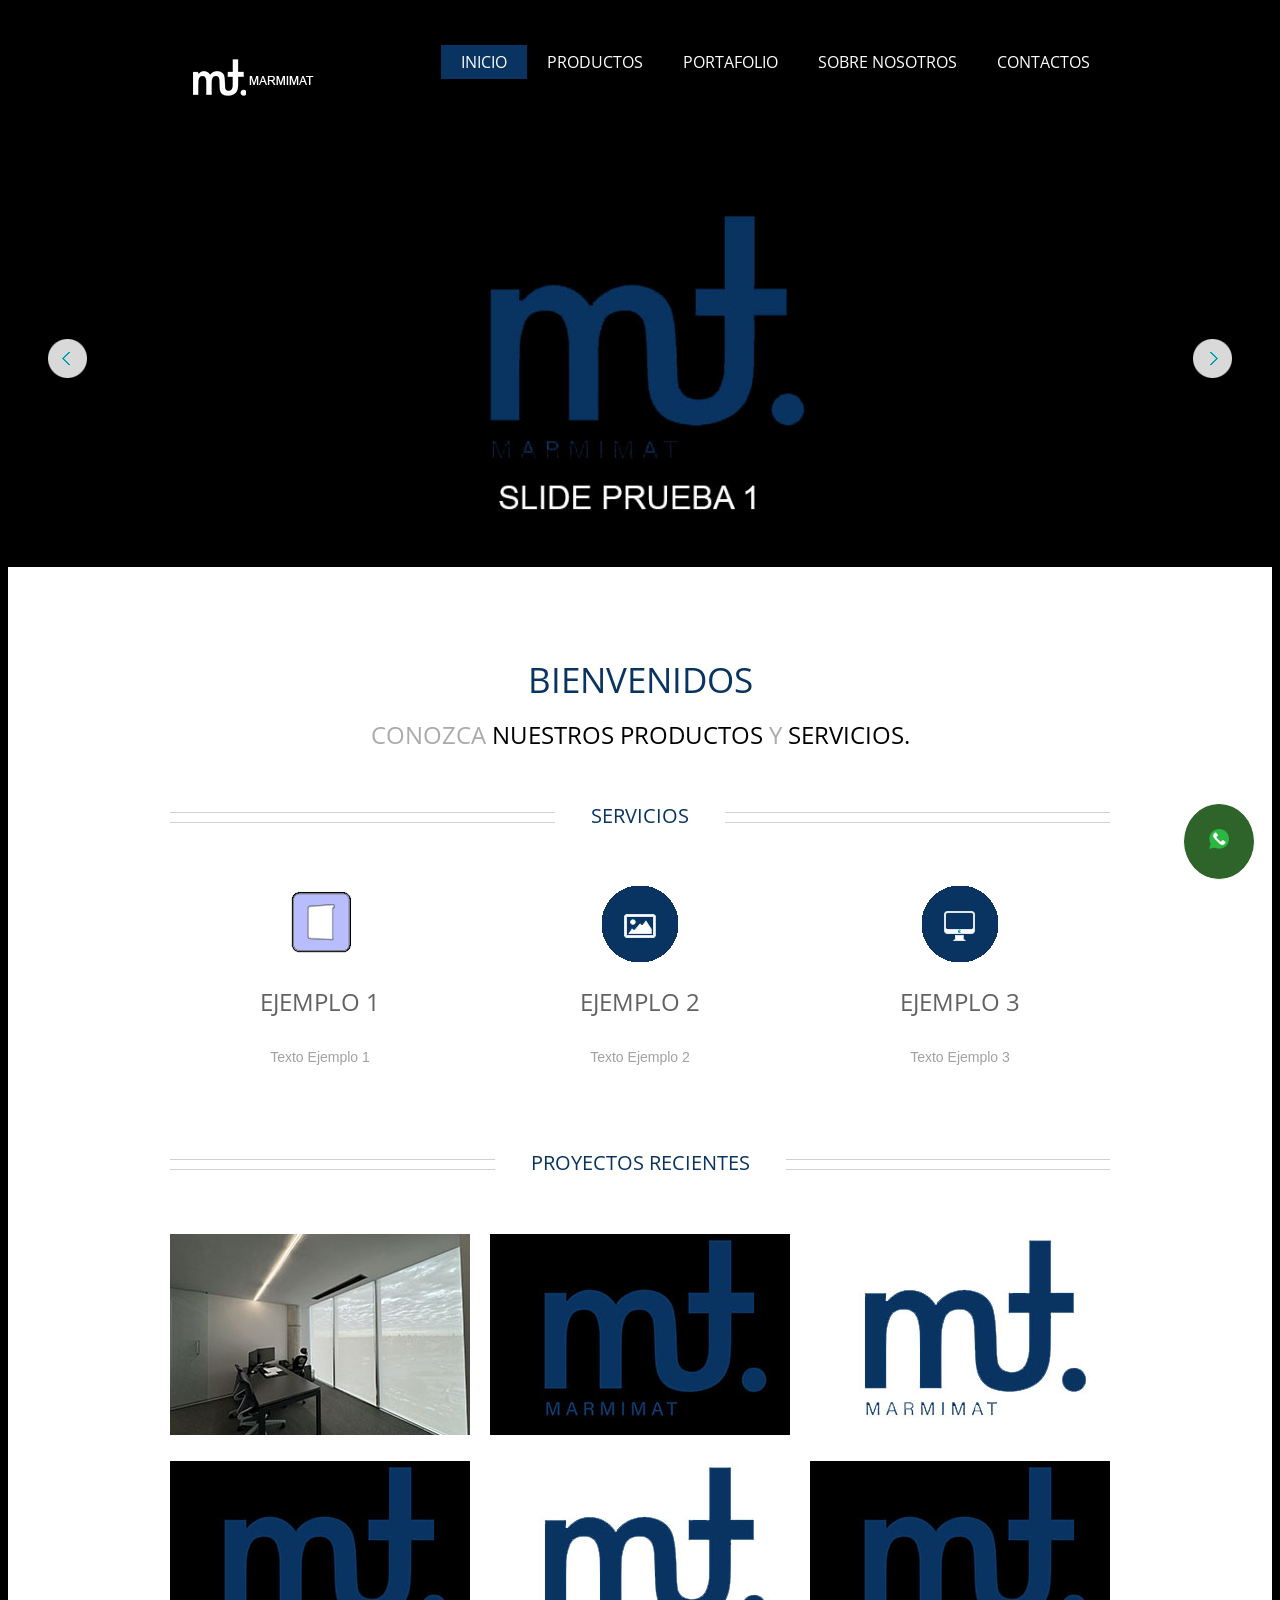
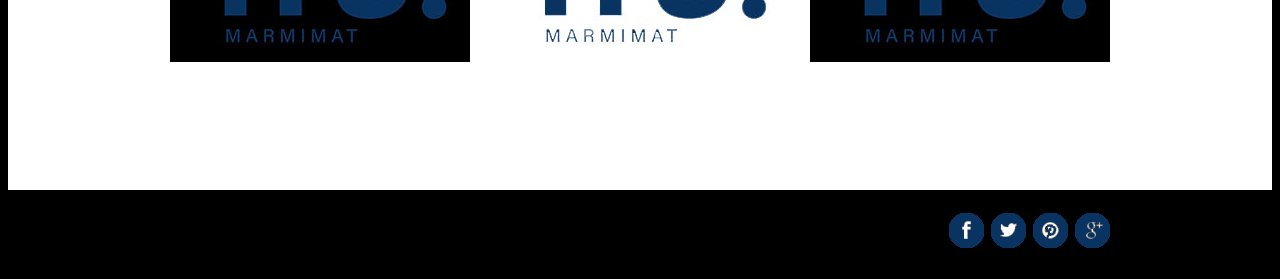
==== index.html @ 76e121b7 "Cambios prueba 1" ====
<!DOCTYPE html>
<html lang="en">
<head>
<title>Marmimat</title>
<meta charset="utf-8">
<link rel="stylesheet" href="ccs/estilos.css">
<link rel="stylesheet" href="css/style.css">
<link rel="stylesheet" href="css/camera.css">
<script src="js/jquery.js"></script>
<script src="js/jquery-migrate-1.1.1.js"></script>
<script src="js/superfish.js"></script>
<script src="js/jquery.equalheights.js"></script>
<script src="js/jquery.easing.1.3.js"></script>
<script src="js/camera.js"></script>
<!--[if (gt IE 9)|!(IE)]><!-->
<script src="js/jquery.mobile.customized.min.js"></script>
<!--<![endif]-->
<script>
$(document).ready(function () {
    jQuery('#camera_wrap').camera({
        loader: false,
        pagination: false,
        thumbnails: false,
        height: '32.92857142857143%',
        minHeight: '300',
        caption: false,
        navigation: true,
        fx: 'mosaic'
    });
});
</script>
<!--[if lt IE 9]>
<script src="js/html5shiv.js"></script>
<link rel="stylesheet" media="screen" href="css/ie.css">
<![endif]-->
</head>
<body class="page1">
  <div class="container-boton">
    <a href="https://wa.me/1125176907?text=Buen%20dia!%20tengo%20una%20consulta..." target="_blank">
        <img class="boton" src="icono.png" alt="">
    </a>
</div>
<header>
  <div class="container_12">
    <div class="grid_12">
      <h1><a href="index.html"><img src="images/logo.png" alt=""></a></h1>
      <div class="menu_block">
        <nav>
          <ul class="sf-menu">
            <li class="current"><a href="index.html">Inicio</a></li>
            <li><a href="products.html">Productos</a></li>
            <li><a href="portfolio.html">Portafolio</a></li>
            <li><a href="about.html">Sobre nosotros</a></li>
            <li><a href="contacts.html">Contactos</a></li>
          </ul>
        </nav>
        <div class="clear"></div>
      </div>
      <div class="clear"></div>
    </div>
  </div>
</header>
<div class="slider_wrapper">
  <div id="camera_wrap" class="">
    <div data-src="images/slide.jpg"> </div>
    <div data-src="images/slide1.jpg"> </div>
    <div data-src="images/slide2.jpg"> </div>
  </div>
</div>
<div class="content">
  <div class="container_12">
    <div class="grid_12">
      <h2>Bienvenidos<span>Conozca <span class="col1">nuestros productos</span> y <span class="col1"> servicios.</span></h2>
      <h3><span>SERVICIOS</span></h3>
    </div>
    <div class="grid_4">
      <div class="icon"> <img src="images/icon1.png" alt="">
        <div class="title">Ejemplo 1</div>
        Texto Ejemplo 1 </div>
    </div>
    <div class="grid_4">
      <div class="icon"> <img src="images/icon2.png" alt="">
        <div class="title">Ejemplo 2</div>
        Texto Ejemplo 2 </div>
    </div>
    <div class="grid_4">
      <div class="icon"> <img src="images/icon3.png" alt="">
        <div class="title">Ejemplo 3</div>
        Texto Ejemplo 3 </div>
    </div>
    <div class="grid_12">
      <h3><span>Proyectos recientes</span></h3>
    </div>
    <div class="clear"></div>
    <div class="works">
      <div class="grid_4"><a href="#"><img src="images/page1_img1.jpg" alt=""></a></div>
      <div class="grid_4"><a href="#"><img src="images/page1_img2.jpg" alt=""></a></div>
      <div class="grid_4"><a href="#"><img src="images/page1_img3.jpg" alt=""></a></div>
      <div class="clear"></div>
      <div class="grid_4"><a href="#"><img src="images/page1_img4.jpg" alt=""></a></div>
      <div class="grid_4"><a href="#"><img src="images/page1_img5.jpg" alt=""></a></div>
      <div class="grid_4"><a href="#"><img src="images/page1_img6.jpg" alt=""></a></div>
    </div>
  </div>
</div>
<footer>
  <div class="container_12">
    <div class="grid_12">
      <div class="socials"> <a href="#"></a> <a href="#"></a> <a href="#"></a> <a href="#"></a> </div>
    </div>
  </div>
</footer>
</body>
</html>
---- css/style.css ----
/**/
@import url(http://fonts.googleapis.com/css?family=Open+Sans);
/*       'Open Sans', sans-serif     */
@import url(http://fonts.googleapis.com/css?family=Open+Sans+Condensed:700);
/*       'Open Sans Condensed', sans-serif*/

@import "../css/reset.css";
@import "../css/grid.css";
@import "../css/superfish.css";

input {
	outline:  none !important;
	border-radius: 0 !important;	 
}


html {
	width: 100%;
}

 a[href^="tel:"] {
color: inherit;
text-decoration:none;
}

* {
	-webkit-text-size-adjust: none;
}


body {
	font: 14px/20px  Arial, Helvetica, sans-serif;
	color:#a1a1a1;
	background-color: #000000;
	position:relative;
	min-width:960px;


}

.ic {
	border:0;
	float:right;
	background:#fff;
	color:#f00;
	width:50%;
	line-height:10px;
	font-size:10px;
	margin:-220% 0 0 0;
	overflow:hidden;
	padding:0
}

h1, h2, h3, h4, h5, h6 {
	font-weight: normal;
	font-family: 'Open Sans', sans-serif ;
	color: #093360;
	text-transform: uppercase;

}

h2 {
	padding-top: 64px;
	text-align: center;
	font-size: 35px;
	line-height: 40px;
	margin-bottom: 48px;
}

h3 {
	text-align: center;
	font-size: 20px;
	line-height: 33px;
	padding-top: 62px;
	margin-bottom: 24px;
	background: url(../images/h3_bg.png) 0 74px repeat-x;
}

h3.head1 {
	background: no-repeat;
	text-align: left;
	padding-top: 62px;
}

h3.head2 {
	margin-top: -42px;
}


h3.head3 {
	padding-bottom: 30px;
	margin-top: -30px;
}

h3.head1.h1 {
	padding-top: 59px;
}

.page1 h3 {
	background-position: 0 13px;
	padding-top: 0;
	margin-bottom: 54px;
}


h3 span {
	padding: 0 36px;
	background-color: #fff;
	display: inline-block;
}
h2>span {
	padding-top: 18px;
	color: #abaaaa;

	display: block;
	font-size: 24px;
	line-height: 33px;
}

p {
	margin-bottom: 20px;
}

img {
	max-width: 100%;
}

address {
	font-style: normal;
}
ul {
	padding: 0;
	margin: 0;
	list-style: none;
}

ul.list {
	padding-right: 19px;
}

ul.list .count{
	float: left;
	width: 60px;
	margin-top: 5px;
	height: 52px;
	text-align: center;
	margin-right: 20px;
	line-height: 48px;
	color: #fff;
	font-size: 30px;
	background-color: #000000;
	font-family: 'Open Sans', sans-serif;
}

ul.list li+li {
	margin-top: 29px;
	padding-top: 29px;
	border-top: 1px solid #d1d1d1;
}

ul.list1 {
	margin-top: -1px;
}

ul.list1 li {
	text-decoration: underline;
	padding-left: 36px;
	padding-top: 1px;
	background: url(../images/marker.png) 0 0px no-repeat;
}

ul.list1 li+li {margin-top: 11px;}


ul.list1.l1 {
	padding-top: 16px;
	float: left;
	width: 50%;
}

ul.list1.l1 li {
	text-decoration: none;
	color: #626262;
	background-position: 0 1px;
}
/*links*/

a {
	text-decoration: none;
	color: inherit;
	outline: none;
	transition: 0.5s ease;
	-o-transition: 0.5s ease;
	-webkit-transition: 0.5s ease;
}

a:hover {
	color: #093360;
	
}

a.btn {
	color: #fd9220;
	font: bold 14px/20px 'Open Sans Condensed', sans-serif;
	display: inline-block;
	margin-top: 33px;
}

a.btn:hover {
	color: #093360;
}

/*preclass*/

.mb0 {
	margin-bottom: 0px !important;
}
.m0 {
	margin: 0 !important;
}

.mb1  {
	margin-bottom: 25px !important;
}

.ind1 {
	margin-top: 11px;
}

.pad0 {
	padding: 0 !important;
}


.pt0 {
	padding-top: 0;
}

.img_inner {
	max-width: 100%;
	 -moz-box-sizing: border-box;
 -webkit-box-sizing: border-box;
 -o-box-sizing: border-box;
 box-sizing: border-box;
	margin-bottom: 19px;
 position: relative;
}

.fleft {
	float: left;
	margin-right: 18px;
	margin-top: 5px;	
	margin-bottom: 0px;
}

.page1 .fleft {
	margin-top: 1px;
	margin-right: 22px;
}

.fright {
	float: right !important;

}

.upp {
	text-transform: uppercase;
}

.alright {
	text-align: right;
}
.center {
	text-align: center;
}
.wrapper, .extra_wrapper {
	overflow: hidden;
}
.clear {
	float: none !important;
	clear: both;
}


/*header*/

header {
	display: block;
	position: relative;
	z-index: 999;
	padding: 31px 0 29px;
}


h1 {
	float: left;
	z-index: 999;

}
h1 a {
	display: block;
	overflow: hidden;
	width: 161px;
	height: 45px;
	text-indent: -999px;
	transition: 0s ease;
	-o-transition: 0s ease;
	-webkit-transition: 0s ease;
}

h1 a img {
	display: block;	
}

/*Content*/

.col1 {
	color: #000000;
}

.col2  {
	color: #5fabb5;
}

.col3 {
	color: #626262;
}

.content {
	background-color: #fff;
	padding-bottom: 68px;
}

.page1 .content {
	padding-bottom: 70px;

}

.icon {
	text-align: center;
	margin-bottom: 40px;
}

.btn-wsp{
    position:fixed;
    width:60px;
    height:60px;
    line-height: 63px;
    bottom:25px;
    right:25px;
    background:#25d366;
    color:#FFF;
    border-radius:50px;
    text-align:center;
    font-size:35px;
    box-shadow: 0px 1px 10px rgba(0,0,0,0.3);
    z-index:100;
    transition: all 300ms ease;
}
.btn-wsp:hover{
    background: #20ba5a;
}
@media only screen and (min-width:320px) and (max-width:768px){
    .btn-wsp{
        width:63px;
        height:63px;
        line-height: 66px;
	}
}
.container-boton{
    background-color: #2e6329;
    border: 1px solid #fff;
    position: fixed;
    z-index: 999;
    border-radius: 50%;
    bottom: 20px;
    right: 25px;
    padding: 25px;
    transition: ease 0.3s;
    animation: efecto 1.2s infinite;
}

.container-boton:hover{
    transform: scale(1.1);
    transition: 0.3s;
}

.boton{
    width: 20px;
    transition: ease 1s;
}

@keyframes efecto{
    0%{
        box-shadow: 0 0 0 0 rgba(0, 0, 0, 0.85);
    }
    100%{
        box-shadow: 0 0 0 25px rgba(0, 0, 0, 0);
    }
}

.contactBody{
    background-color: ;
    background-size: cover;
    background-attachment: fixed;
    height:700px;

}
.title{
    margin: 0 auto;
    width: 50%;
    text-align: center;
    padding-bottom: 10px;
    font-size: 42px;
    color: rgb(252, 252, 252);
  }

  #title-Tag-Line{
      font-size: 20px;
  }
/* This will center the form */
  .wrapper {
    width: 80%;
    height: 50%;
    margin: 5% auto 0 auto; 
  }

/* form animation starts */
  .form {
    background: #EBEBEB;
    text-align: center; 
    box-shadow: 0px 0px 20px 5px #AAA; 
    border-radius: 10px;  
    width: 45%; 
    height: 400px;
    margin: 30px auto 0 auto;
    padding: 10px 10px;  
    animation: bounce 1.5s infinite;
  }

.name { 
    background-color: #DF1B76;
    border-bottom: 5px solid #B2175F;
    color: white;
    width:300px;
  }

  ::-webkit-input-placeholder{
      color: white;
      font-size: 20px;
  }
  .name:hover{
    background-color: #DF1B76;
    border-bottom: 5px solid #B2175F;
    height:30px;
    width:400px;
  }

  .email {
    background-color: #7239C1;  
    border-bottom: 5px solid #502789;
    height:50px;
    width:300px;
    
  }
  .email:hover{
    background-color: #7239C1;  
    border-bottom: 5px solid #502789;
    height:30px;
    width:380px;
   
  }
  .message {   
    background-color: rgb(230, 108, 15);
    border-bottom: 5px solid rgb(195, 35, 17);
    overflow: hidden;
    height: 100px;  
    width:300px;
  }

  .message:hover{
    background-color: #2DD7BB;
    border-bottom: 5px solid #2BB09A;
    height: 100px;
    width:370px;
  }

  .submit{
    border-radius:5px;
    padding:10px;
    background-color: #2DD7BB;  
    border: none;
    border-bottom: 5px solid #CB64B2; 
    transform: translateY(-120px); 

  }

  .submit:hover{
    border-bottom: 5px solid #CB64B2;  
    box-shadow: 15px 15px 15px 5px rgba(78, 72, 77, 0.219);
  }

  .entry{
    display: block;
    margin: 30px auto;
    padding: 10px;
    border-radius: 5px;
    border: none;
    transition: all 0.5s ease 0s;
    box-shadow: 0px 0px 25px 2px #AAA;  
  }

  /* Shadow to make it look like form is floating  */
  .shadow{
    box-shadow: 0px 0px 60px 5px #AAA;
    opacity: 0.5;
    border-radius: 100px;
    width: 50%; 
    margin: 50px auto 0 auto;
    padding: 0 20px;  
    animation: shadow 1.5s infinite;
  }
.submit{
    border-radius:5px;
    padding:10px;
    width:150px;
    color: white;
    background-color: #EE78D1;  
    border: none;
    border-bottom: 5px solid #CB64B2; 
    margin-top: 150px; 

  }



  @keyframes bounce{
    0%{
      
    }
    50%{
      transform: translate(0, 8px);
    }

  }
  @keyframes shadow{
    0%{
      
    }
    50%{
      opacity: 0.8;
      width: 50%;
    }
  }
  
.icon img {
	margin-bottom: 18px;
}

.icon .title {
	font: 24px/33px 'Open Sans', sans-serif;
	text-transform: uppercase;
	color: #626262;
	margin-bottom: 19px;
}

.page1 .icon {
	margin-bottom: 59px;
}

.works {
	overflow: hidden;
	padding-top: 1px;
	margin-bottom: 53px;
}

.works .clear {
	height: 21px;
}

blockquote {
	padding-top: 1px;
	font-family: 'Open Sans', sans-serif;
}

blockquote p {
	font-family: Arial, Helvetica, sans-serif;;
	padding-top: 4px;
	margin-bottom: 8px;
}

blockquote .col2 {
	
}

.team {
	padding-top: 7px;
	margin: 0 -10px;
	overflow: hidden;
}

.team img {
	margin-bottom: 6px;
	border: 1px solid #d1d1d1;
}

.team .clear {
	height: 29px;
}

.text1 {
	font-size: 20px;
	text-transform: uppercase;
}

.port {
	overflow: hidden;
	padding-top: 5px;
}

.port a.gal {
	display: block;
	line-height: 0;
	margin-top: 0;
	font-size: 0;
	margin-bottom: 	30px;
	background: url(../images/magnifier.png) center center no-repeat #000;

}

.port .clear {
	height: 28px;
}


.port a {
	font: 14px/18px 'Open Sans Condensed', sans-serif;
	display: inline-block;
	margin-top: 5px;
	text-transform: uppercase;
}

.port .text1 {
	margin-bottom: 7px;
	font-size: 18px;
}

a.gal img {
	width: 100%;
	transition: 0.5s ease;
	-o-transition: 0.5s ease;
	-webkit-transition: 0.5s ease;
}
a.gal:hover img {
	opacity: 0.76;
}

.pb1 {
	padding-bottom: 7px;
}

.logos {
	overflow: hidden;
	padding-top: 28px;
	margin-bottom: 38px;
}

.logos img {
	border: 1px solid #d3d3d3;
}

p.text1 {
	font-family:  'Open Sans', sans-serif;
	padding-bottom: 14px;
}
/****Map***/

.map {
	padding-top: 12px;
}

.map figure {

	width: 100%;
		 -moz-box-sizing: border-box;
 -webkit-box-sizing: border-box;
 -o-box-sizing: border-box;
 box-sizing: border-box;
 display: block;
margin-bottom: 43px;

}
.map figure iframe {
	width: 100%;
	height: 325px;
	max-width: 100%;
}


.map address {
	padding-top: 10px;
	overflow: hidden;
	line-height: 20px;
}


address dt {
	color: #000;
}


address dd span {
	min-width: 85px;
	display: inline-block;
	text-align: left;
}



/************Footer***********/

footer {
	display: block;
	padding: 23px 0 ;
	font-size: 12px;
	color: #d7d7d7;
}

footer a:hover {
	color: #093360;
}



.copy {
	padding-top: 9px;
	padding-bottom: 23px;

}


.socials {
	overflow: hidden;
	float: right;
}

.socials a {
	float: left;
	display: block;
	background: url(../images/socials.png) 0 0 no-repeat;
	width: 35px;
	height: 35px;
}

.socials a+a {
	margin-left: 7px;
	background-position: -42px 0;
}

.socials a+a+a {
	background-position: -84px 0;
}

.socials a+a+a+a {
	background-position: right 0;
}

.socials a:hover {
	opacity: 0.5;
}
---- css/camera.css ----
/**************************
*
*	GENERAL
*
**************************/

.slider_wrapper {
	border-bottom: 0;
	z-index: 999;
	z-index: 0;
	position: relative;
	overflow: hidden;
}

.camera_target_content {
	overflow: visible !important;

}

.camera_wrap {
	overflow: hidden;
	display: none;
	position: relative;
	position: static;
	overflow: visible !important;
	z-index: 0;
	margin-bottom: 0 !important;
}

.camera_wrap img {
	max-width: 10000px;
}

.camera_fakehover {
	height: 100%;
	min-height: 60px;
	position: static;
	width: 100%;
	z-index: 990;
}
.camera_wrap {
	width: 100%;
}
.camera_src {
	display: none;
}
.cameraCont, .cameraContents {
	height: 100%;
	position: relative;
	width: 100%;
	z-index: 1;
}
.cameraSlide {
	bottom: 0;
	left: 0;
	position: absolute;
	right: 0;
	top: 0;
	width: 100%;
}
.cameraContent {
	bottom: 0;
	display: none;
	left: 0;
	position: absolute;
	right: 0;
	top: 0;
	width: 100%;
}
.camera_target {
	bottom: 0;
	height: 100%;
	left: 0;
	overflow: hidden;
	position: absolute;
	right: 0;
	text-align: left;
	top: 0;
	width: 100%;
	z-index: 0;
}
.camera_overlayer {
	bottom: 0;
	height: 100%;
	left: 0;
	overflow: hidden;
	position: absolute;
	right: 0;
	top: 0;
	width: 100%;
	z-index: 0;
}
.camera_target_content {
	bottom: 0;
	left: 0;
	overflow: hidden;
	position: absolute;
	right: 0;
	top: 0;
	z-index: 2;
}
.camera_target_content .camera_link {
    /*background: url(../images/blank.gif);*/
	display: block;
	height: 100%;
	text-decoration: none;
}
.camera_loader {
    background: #fff url(../images/camera-loader.gif) no-repeat center;
	background: rgba(255, 255, 255, 0.9) url(../images/camera-loader.gif) no-repeat center;
	border: 1px solid #ffffff;
	border-radius: 18px;
	height: 36px;
	left: 50%;
	overflow: hidden;
	position: absolute;
	margin: -18px 0 0 -18px;
	top: 50%;
	width: 36px;
	z-index: 3;
}

.camera_nav_cont {
	height: 65px;
	overflow: hidden;
	position: absolute;
	right: 9px;
	top: 15px;
	width: 120px;
	z-index: 4;
}
.camerarelative {
	overflow: hidden;
	position: relative;
}
.imgFake {
	cursor: pointer;
}
.camera_commands > .camera_stop {
	display: none;	
}


.slide_wrapper .camera_prev{
	background: /*url(../images/prevnext_bg.png)*/ 0 0 repeat;
	width: 70px;	
	top: 0 !important;
	height: auto !important;
	bottom: 0;
	left: -80px;
	display: block;
	position: absolute;
	opacity: 1 !important;
	transition: 0.5s ease;
	-o-transition: 0.5s ease;
	-webkit-transition: 0.5s ease;
}

.slide_wrapper .camera_prev>span {
	background: /*url(../images/prev.png)*/ center 0 no-repeat;
	top: 50%;
		
	margin-top: -10px;
	position: absolute;
	display: block;
	height: 20px;
	left: 0;
	right: 0;
}

.slide_wrapper .camera_next>span {
	background: /*url(../images/next.png)*/ center 0 no-repeat;
	top: 50%;
	margin-top: -10px;
	position: absolute;
	display: block;
	left: 0;
	right: 0;
	height: 20px;
}



.slide_wrapper .camera_next {
	background: /*url(../images/prevnext_bg.png)*/ 0 0 repeat;
	width: 70px;	
	top: 0  !important;
	bottom: 0;
	height: auto !important;

	right: -80px;
	display: block;
	position: absolute;
	opacity: 1 !important;
	transition: 0.5s ease;
	-o-transition: 0.5s ease;
	-webkit-transition: 0.5s ease;
}

.camera_thumbs_cont {
	z-index: 991;
	width: 100% !important;
	position: relative;
	height: 82px;
}


.camera_thumbs_cont > div {
	width: 100%;
	position: relative;
	height: 82px;

}
.camera_thumbs_cont ul {
	width: auto !important;
	padding-top: 13px;
	overflow: hidden;
	position: absolute;
	background-color: #fff;
	margin: 0 !important;
	margin-left: 0px !important;
	left: 201px !important;
	right: 204px !important;
	margin-top: -78px !important;
	text-align: center;
}
.camera_thumbs_cont ul li {
	background-color: #414141;
	display: inline-block;
	font-size: 0 !important;
	width: 170px !important;
	border: 1px solid #222426;
}

.camera_thumbs_cont ul li+li  {
	margin-left: 5px !important;
}

.camera_thumbs_cont ul li+li +li {
	margin-left: 6px !important;
}
.camera_thumbs_cont ul li > img {
	cursor: pointer;
	vertical-align:bottom;
	transition: 0.5s ease;
	-o-transition: 0.5s ease;
	-webkit-transition: 0.5s ease;
}
.camera_clear {
	display: block;
	clear: both;
}
.showIt {
	display: none;
}
.camera_clear {
	clear: both;
	display: block;
	height: 1px;
	margin: -1px 0 25px;
	position: relative;
}




/**************************
*
*	COLORS & SKINS
*
**************************/
/**************************

.camera_pag  {
	display: block;
	position: absolute;
	left: 50%;
	margin-left: -23px;
	bottom: 151px;
	height: 12px;
	overflow: hidden;
	float: left;	
	z-index: 999;
	text-align: left;
	bottom: 58px;

}

.camera_pag_ul {
 	overflow: hidden;


}

.camera_pag ul li {
	float: left;
}

.camera_pag ul li+li {
	margin-left: 5px;
}

.camera_pag ul li span {
	display: block;
	width: 12px;
	background: url(../images/pagination.png) right 0 no-repeat;
	height: 12px;
	overflow: hidden;
	color: transparent;
	text-indent: -100px;
}

.camera_pag ul li:hover span, .camera_pag ul li.cameracurrent span {
	background-position: 0 0;
	cursor: pointer;
}

**************************/


.camera_prev {
	display: block;
	position: absolute;
	width: 39px;
	height: 39px;
	z-index: 999;
	background: url(../images/prevnext.png) 0 0 no-repeat;
	bottom: 0px;
	opacity: 1 !important;
	transition: 0s ease;
	-o-transition: 0s ease;
	-webkit-transition: 0s ease;
	cursor: pointer;
	left: 40px;
	top: 50%;
	margin-top: -20px;
}


.camera_next {
	display: block;
	position: absolute;
	width: 39px;
	height: 39px;
	z-index: 999;
	background: url(../images/prevnext.png) right 0 no-repeat;
	bottom: 0px;
	opacity: 1 !important;
	transition: 0s ease;
	-o-transition: 0s ease;
	-webkit-transition: 0s ease;
	cursor: pointer;
	right: 40px;
	top: 50%;
	margin-top: -20px;
}

.camera_prev:hover,
.camera_next:hover  {
	opacity: 0.5 !important;
}
---- css/ie.css ----
.socials a:hover, .camera_prev:hover, .camera_next:hover {
	filter:progid:DXImageTransform.Microsoft.Alpha(opacity=50);

}

a.gal:hover img{
	filter:progid:DXImageTransform.Microsoft.Alpha(opacity=76);

}
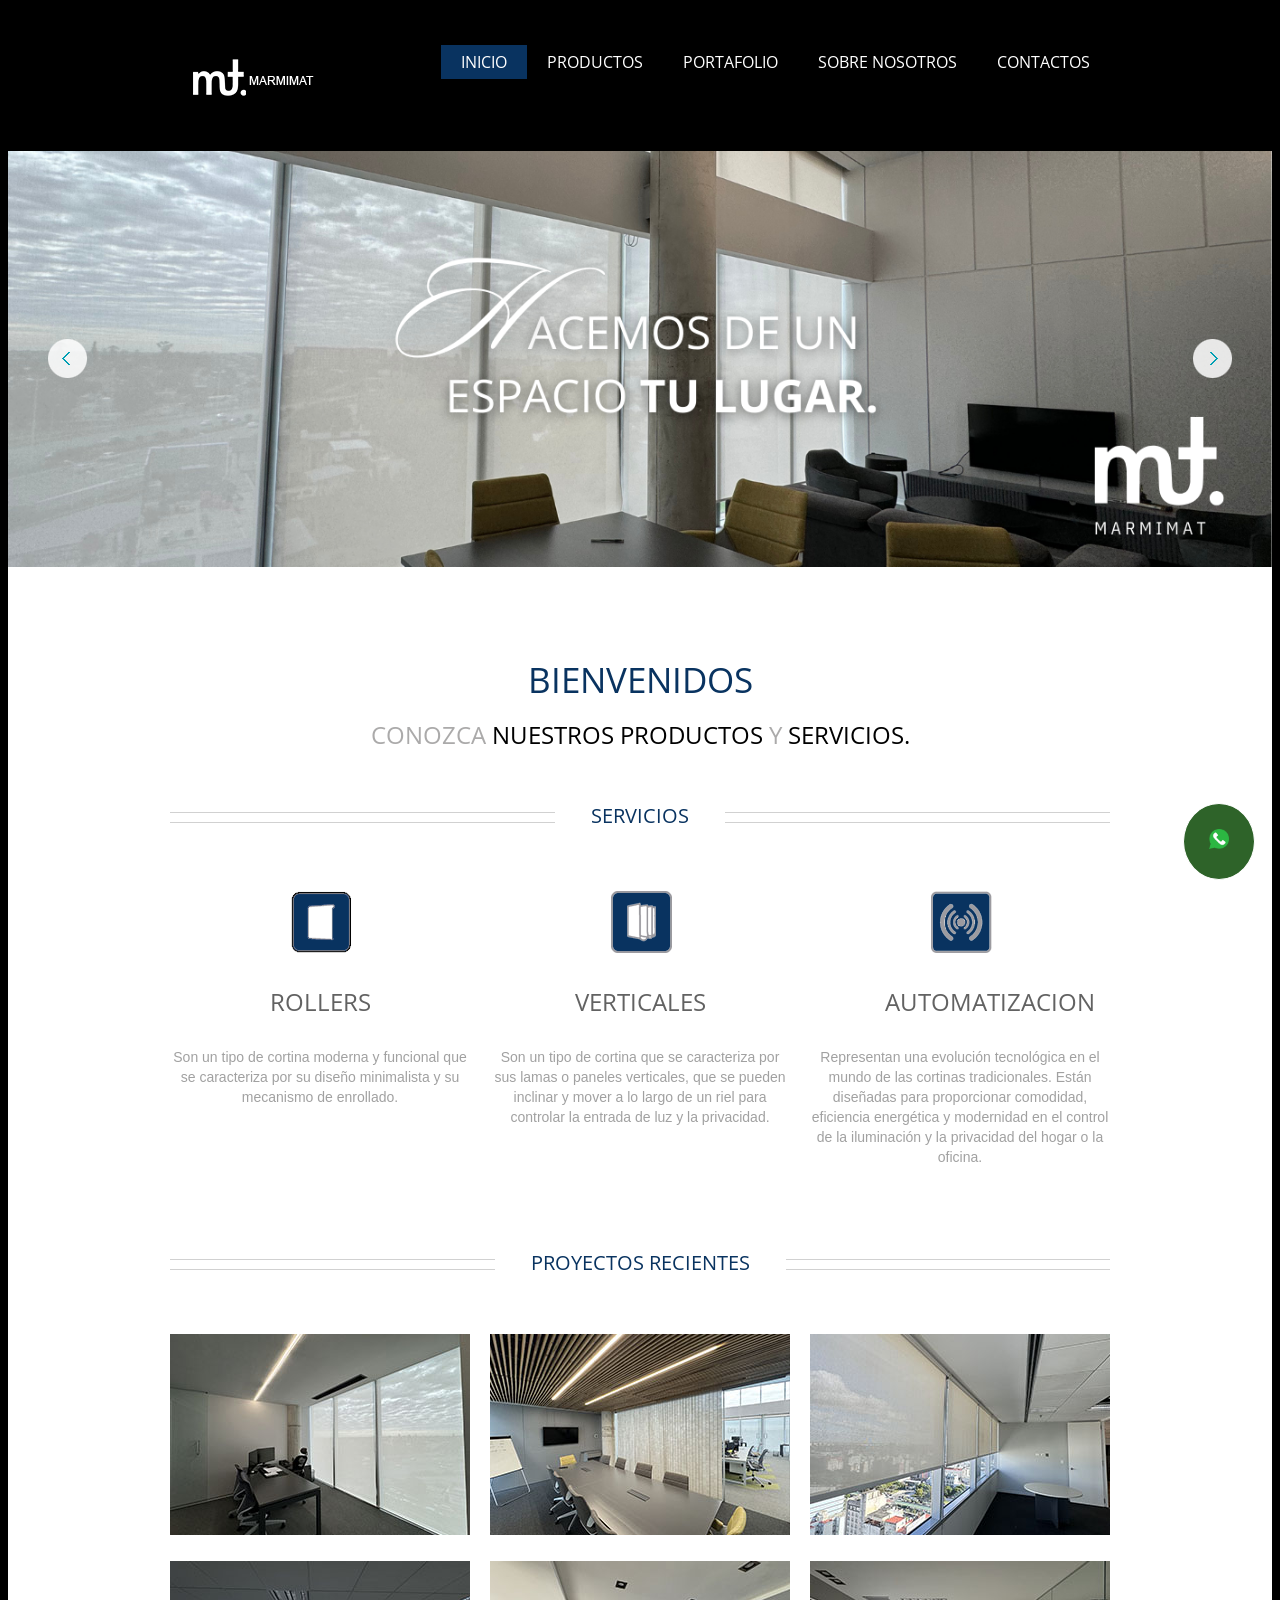
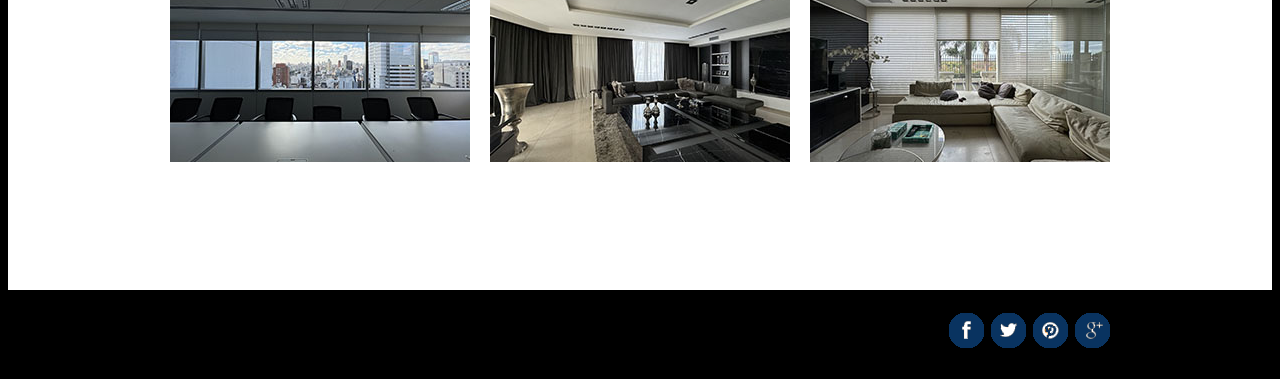
==== commit cbae0bf4: "V03 04/06" ====
--- a/index.html
+++ b/index.html
@@ -74,32 +74,32 @@
       <h3><span>SERVICIOS</span></h3>
     </div>
     <div class="grid_4">
-      <div class="icon"> <img src="images/icon1.png" alt="">
-        <div class="title">Ejemplo 1</div>
-        Texto Ejemplo 1 </div>
+      <div class="icon"> <a href="products.html"> <img src="images/icon1.png" alt=""></a>
+        <div class="title">Rollers</div>
+        Son un tipo de cortina moderna y funcional que se caracteriza por su diseño minimalista y su mecanismo de enrollado. </div>
     </div>
     <div class="grid_4">
-      <div class="icon"> <img src="images/icon2.png" alt="">
-        <div class="title">Ejemplo 2</div>
-        Texto Ejemplo 2 </div>
+      <div class="icon"> <a href="products.html"> <img src="images/icon2.png" alt=""></a>
+        <div class="title">Verticales</div>
+        Son un tipo de cortina que se caracteriza por sus lamas o paneles verticales, que se pueden inclinar y mover a lo largo de un riel para controlar la entrada de luz y la privacidad.  </div>
     </div>
     <div class="grid_4">
-      <div class="icon"> <img src="images/icon3.png" alt="">
-        <div class="title">Ejemplo 3</div>
-        Texto Ejemplo 3 </div>
+      <div class="icon"> <a href="products.html"> <img src="images/icon3.png" alt=""></a>
+        <div class="title">Automatizacion</div>
+        Representan una evolución tecnológica en el mundo de las cortinas tradicionales. Están diseñadas para proporcionar comodidad, eficiencia energética y modernidad en el control de la iluminación y la privacidad del hogar o la oficina. </div>
     </div>
     <div class="grid_12">
       <h3><span>Proyectos recientes</span></h3>
     </div>
     <div class="clear"></div>
     <div class="works">
-      <div class="grid_4"><a href="#"><img src="images/page1_img1.jpg" alt=""></a></div>
-      <div class="grid_4"><a href="#"><img src="images/page1_img2.jpg" alt=""></a></div>
-      <div class="grid_4"><a href="#"><img src="images/page1_img3.jpg" alt=""></a></div>
+      <div class="grid_4"><a href="portfolio.html"><img src="images/page1_img1.jpg" alt=""></a></div>
+      <div class="grid_4"><a href="portfolio.html"><img src="images/page1_img2.jpg" alt=""></a></div>
+      <div class="grid_4"><a href="portfolio.html"><img src="images/page1_img3.jpg" alt=""></a></div>
       <div class="clear"></div>
-      <div class="grid_4"><a href="#"><img src="images/page1_img4.jpg" alt=""></a></div>
-      <div class="grid_4"><a href="#"><img src="images/page1_img5.jpg" alt=""></a></div>
-      <div class="grid_4"><a href="#"><img src="images/page1_img6.jpg" alt=""></a></div>
+      <div class="grid_4"><a href="portfolio.html"><img src="images/page1_img4.jpg" alt=""></a></div>
+      <div class="grid_4"><a href="portfolio.html"><img src="images/page1_img5.jpg" alt=""></a></div>
+      <div class="grid_4"><a href="portfolio.html"><img src="images/page1_img6.jpg" alt=""></a></div>
     </div>
   </div>
 </div>
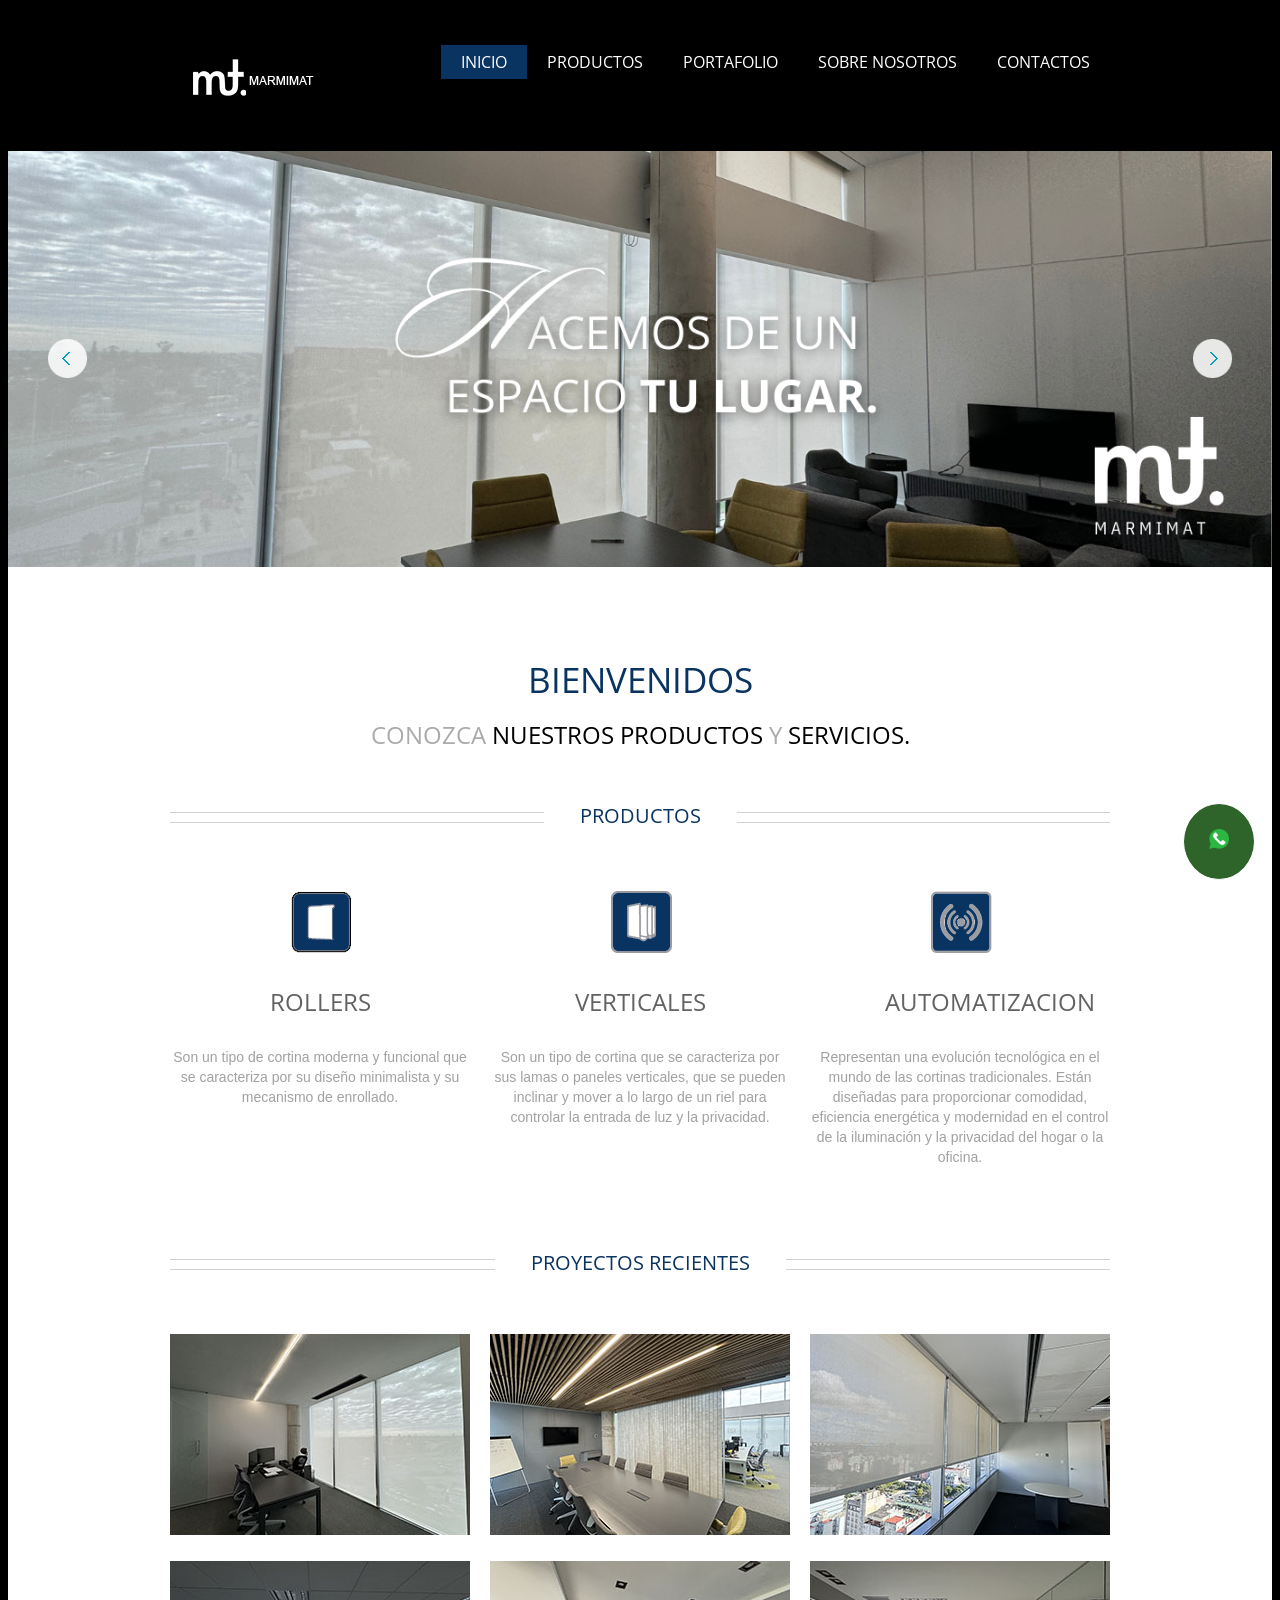
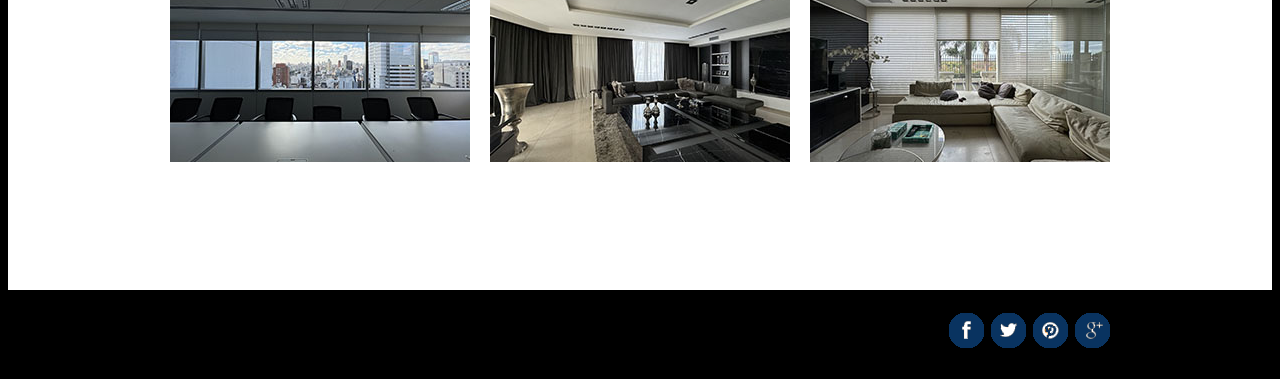
==== commit a087895a: "Image vision mision y valores" ====
--- a/index.html
+++ b/index.html
@@ -71,7 +71,7 @@
   <div class="container_12">
     <div class="grid_12">
       <h2>Bienvenidos<span>Conozca <span class="col1">nuestros productos</span> y <span class="col1"> servicios.</span></h2>
-      <h3><span>SERVICIOS</span></h3>
+      <h3><span>PRODUCTOS</span></h3>
     </div>
     <div class="grid_4">
       <div class="icon"> <a href="products.html"> <img src="images/icon1.png" alt=""></a>
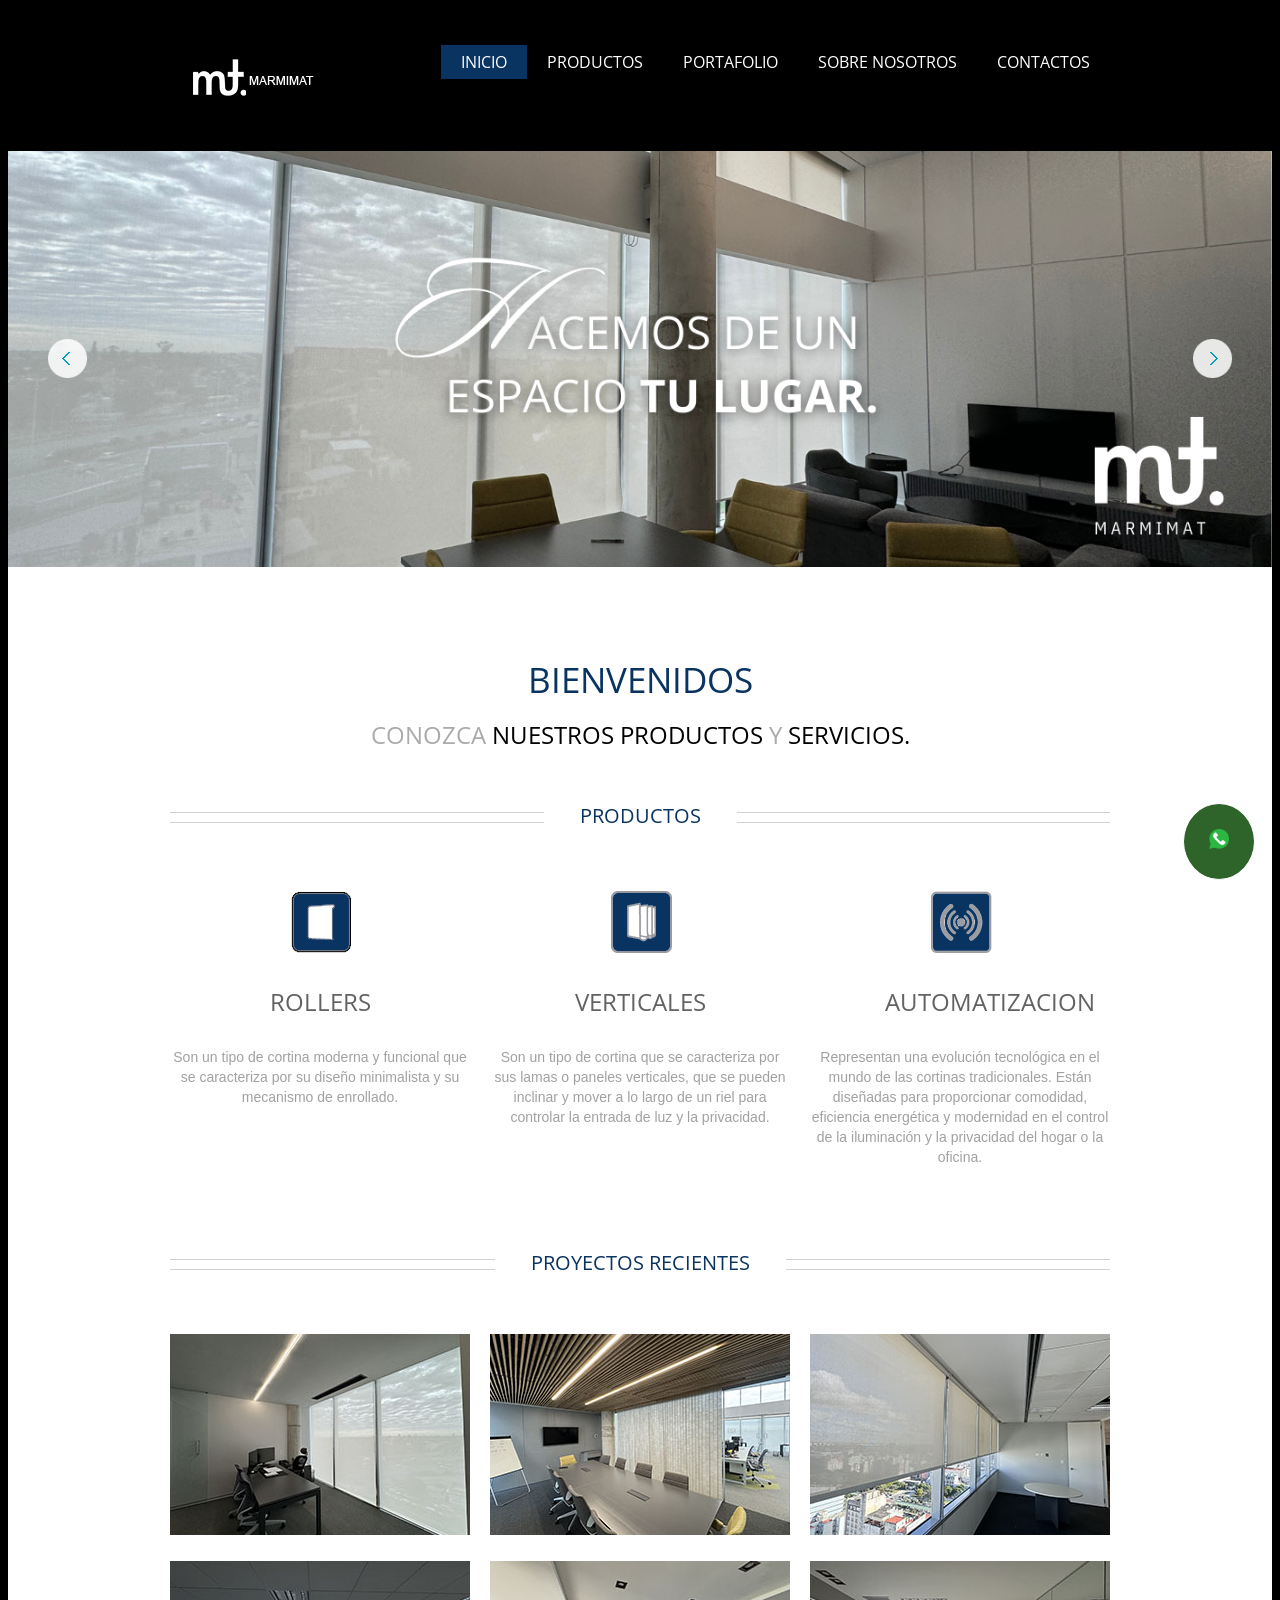
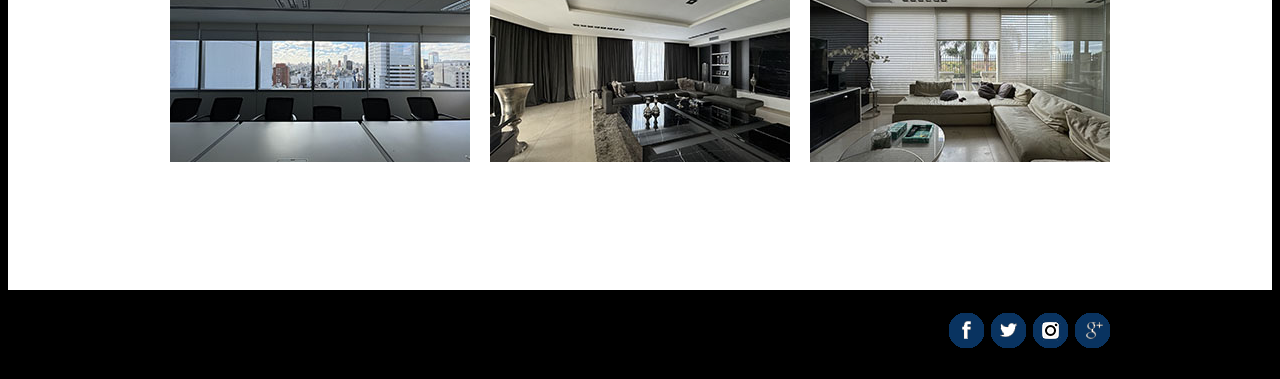
==== commit d72399f1: "Ig y Wsp" ====
--- a/index.html
+++ b/index.html
@@ -36,7 +36,7 @@
 </head>
 <body class="page1">
   <div class="container-boton">
-    <a href="https://wa.me/1125176907?text=Buen%20dia!%20tengo%20una%20consulta..." target="_blank">
+    <a href="https://wa.me/1134857220?text=Buen%20dia!%20tengo%20una%20consulta..." target="_blank">
         <img class="boton" src="icono.png" alt="">
     </a>
 </div>
@@ -106,7 +106,7 @@
 <footer>
   <div class="container_12">
     <div class="grid_12">
-      <div class="socials"> <a href="#"></a> <a href="#"></a> <a href="#"></a> <a href="#"></a> </div>
+      <div class="socials"> <a href="#"></a> <a href="#"></a> <a href="https://www.instagram.com/marmi.mat/" target=»_blank»></a> <a href="#"></a> </div>
     </div>
   </div>
 </footer>
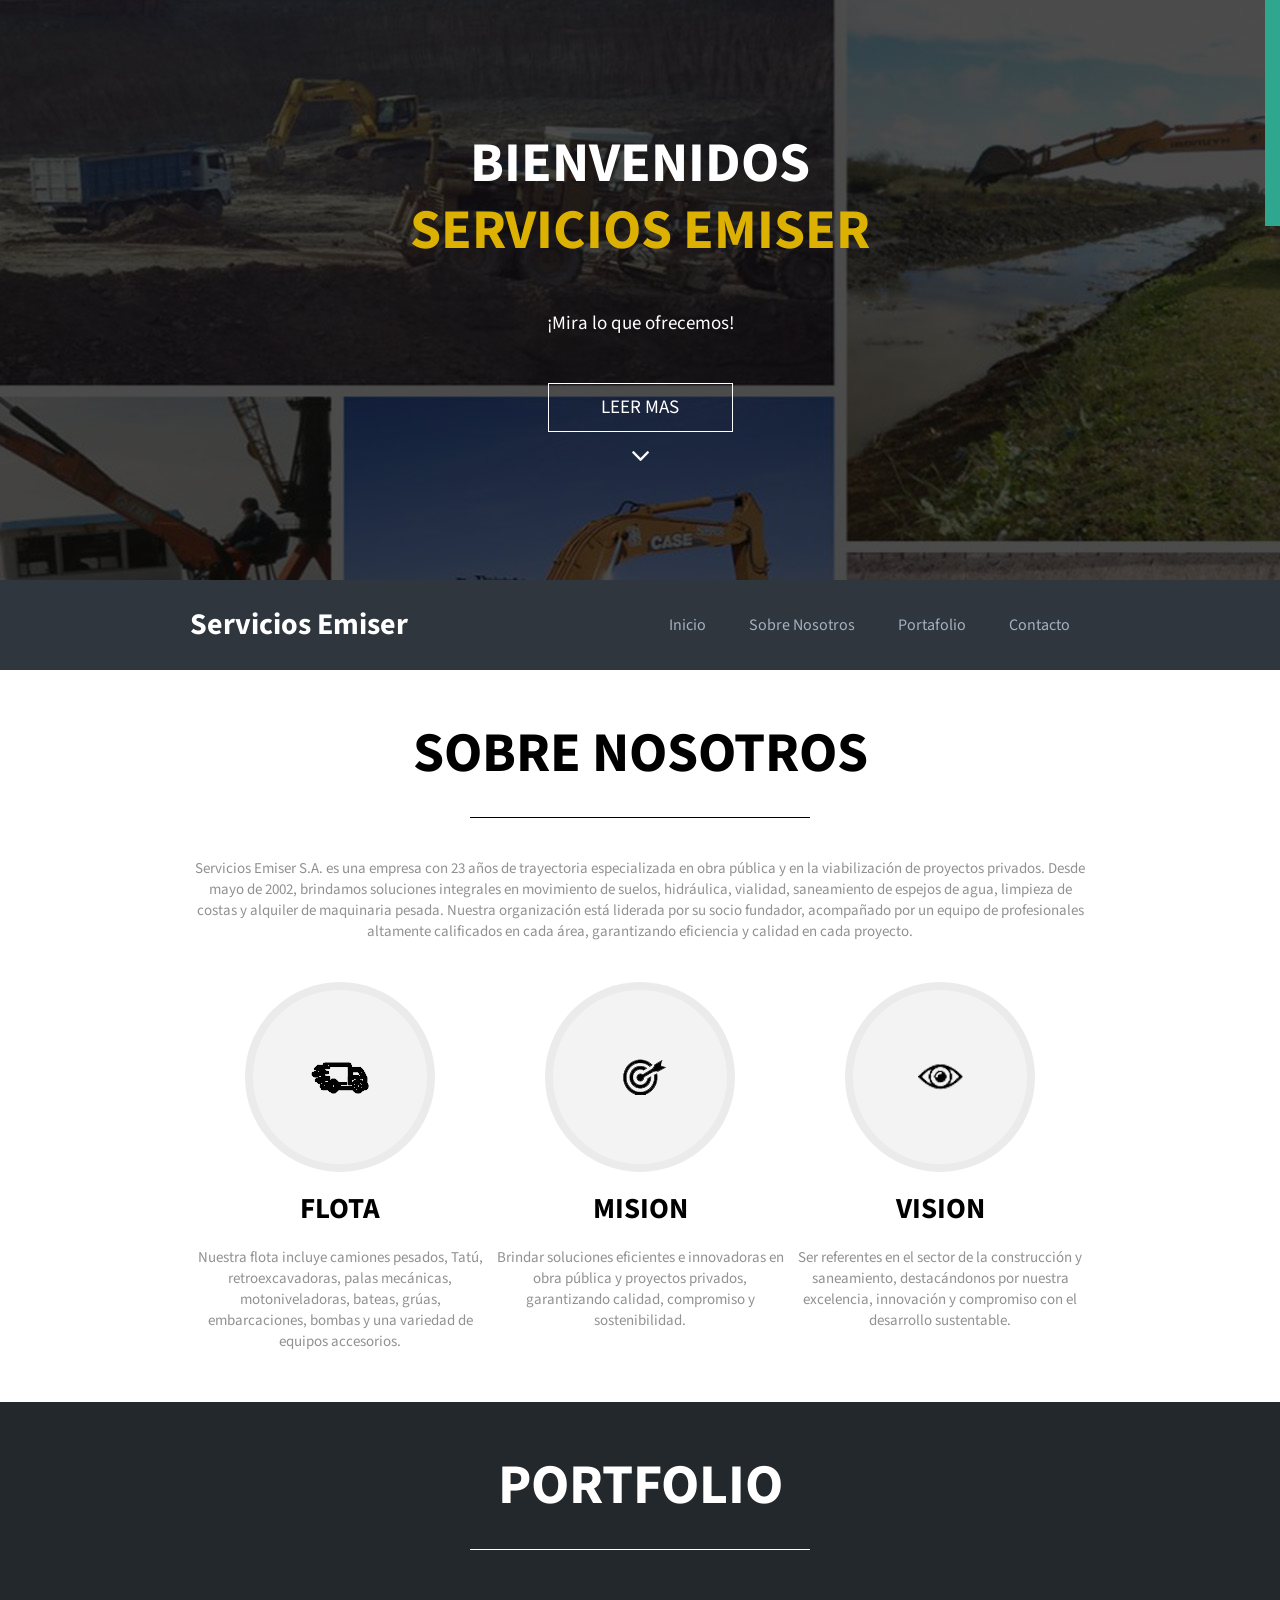
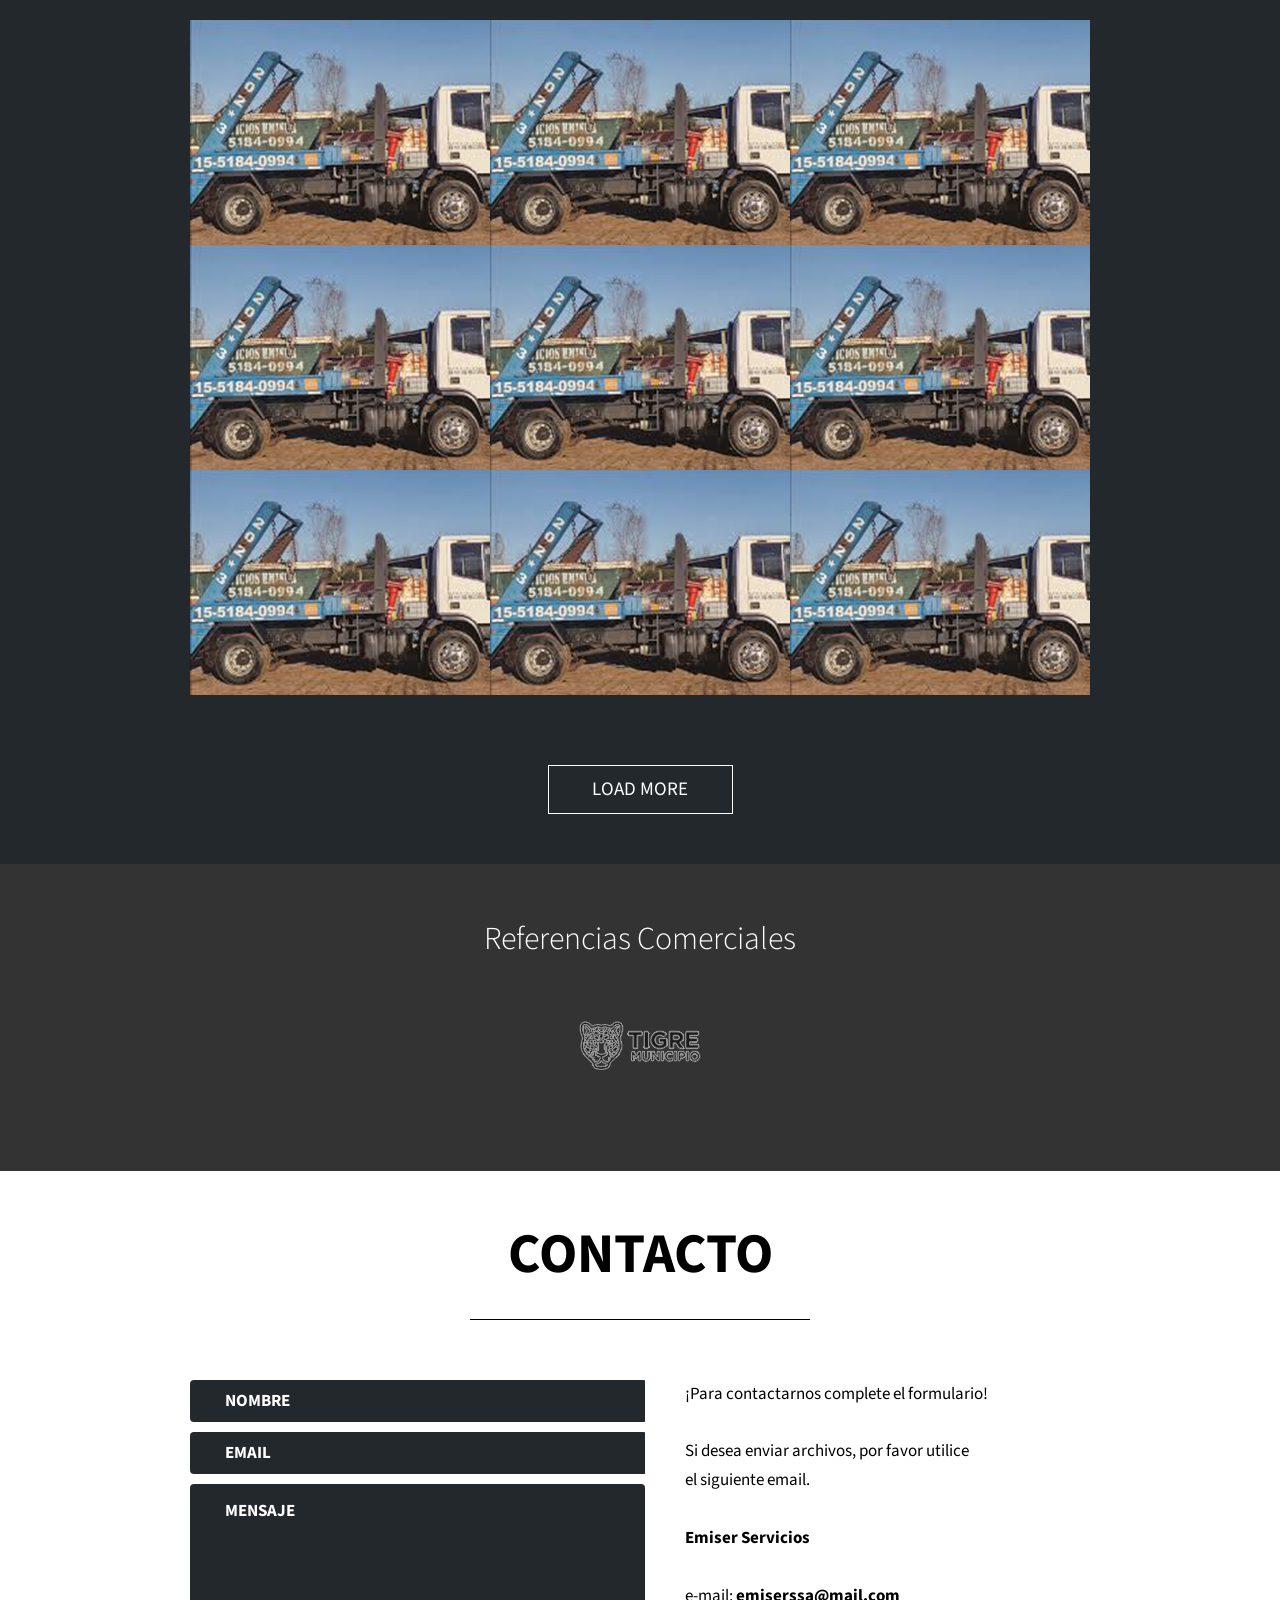
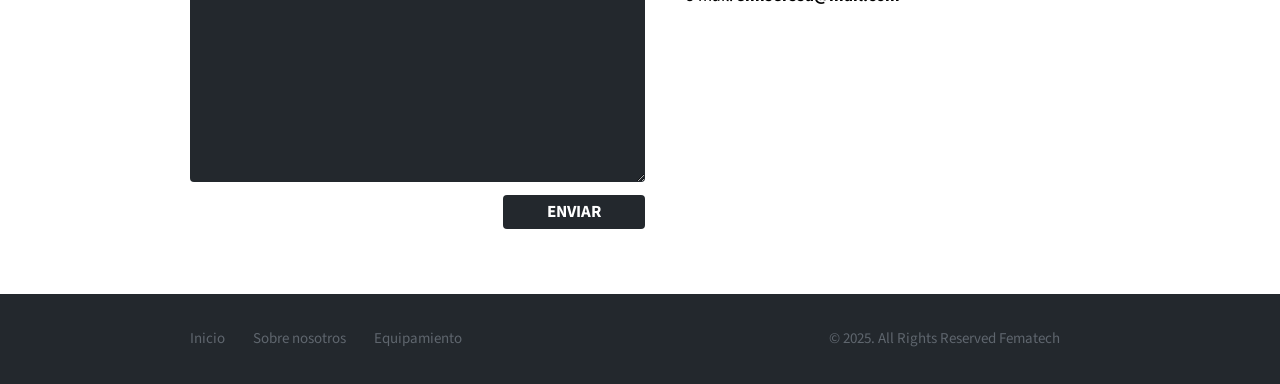
==== commit 88080bbc: "EMISER WEBPAGE" ====
--- a/index.html
+++ b/index.html
@@ -1,114 +1,371 @@
 <!DOCTYPE html>
 <html lang="en">
+
 <head>
-<title>Marmimat</title>
-<meta charset="utf-8">
-<link rel="stylesheet" href="ccs/estilos.css">
-<link rel="stylesheet" href="css/style.css">
-<link rel="stylesheet" href="css/camera.css">
-<script src="js/jquery.js"></script>
-<script src="js/jquery-migrate-1.1.1.js"></script>
-<script src="js/superfish.js"></script>
-<script src="js/jquery.equalheights.js"></script>
-<script src="js/jquery.easing.1.3.js"></script>
-<script src="js/camera.js"></script>
-<!--[if (gt IE 9)|!(IE)]><!-->
-<script src="js/jquery.mobile.customized.min.js"></script>
-<!--<![endif]-->
-<script>
-$(document).ready(function () {
-    jQuery('#camera_wrap').camera({
-        loader: false,
-        pagination: false,
-        thumbnails: false,
-        height: '32.92857142857143%',
-        minHeight: '300',
-        caption: false,
-        navigation: true,
-        fx: 'mosaic'
-    });
-});
-</script>
-<!--[if lt IE 9]>
-<script src="js/html5shiv.js"></script>
-<link rel="stylesheet" media="screen" href="css/ie.css">
-<![endif]-->
+    <meta http-equiv="Content-Type" content="text/html; charset=utf-8">
+    <meta name="viewport" content="width=device-width, initial-scale=1.0"> 
+
+    <title>Servicios Emiser</title>
+
+		<meta name="description" content="Service Web for Emiser"/>
+		<meta name="keywords" content="Responsive html, css y js"/>
+		<meta name="author" content="ferchumos"/>
+		
+		<link rel="shortcut icon" href="img/favicon.png"> 
+		
+		<link rel="stylesheet" type="text/css" href="css/reset.css" />
+		<link rel="stylesheet" type="text/css" href="css/style.css" />
+		<link rel="stylesheet" type="text/css" href="css/style-responsive.css" />				
+		
 </head>
-<body class="page1">
-  <div class="container-boton">
-    <a href="https://wa.me/1134857220?text=Buen%20dia!%20tengo%20una%20consulta..." target="_blank">
-        <img class="boton" src="icono.png" alt="">
-    </a>
+
+<body>
+
+<div class="container">
+
+
+<!-- section start-page -->
+
+  <section class="start-page parallax-background" id="home">
+  
+    <div class="opacity"></div>
+      <div class="content">
+        <div class="text">
+        
+          <h1>Bienvenidos<br/>
+            <span>Servicios Emiser</span></h1>
+          <p>¡Mira lo que ofrecemos!</p>
+          
+          <a href="#about-us"><div class="read-more">Leer mas</div></a>
+          
+        </div>
+        <div class="arrow-down"></div>
+      </div>
+  
+  </section>
+
+  <!-- section menu mobile -->
+  
+  <section class="menu-media">
+  
+    <div class="menu-content">
+    
+      <div class="logo">Emiser</div>
+      
+      <div class="icon"><a href="#"><img src="img/icons/menu-media.png"/></a></div>
+    
+    </div>
+   
+  </section>
+  
+    <ul class="menu-click">
+        <a href="#home"><li href="#home">HOME</li></a>
+        <a href="#about-us"><li href="#about-us">ABOUT US</li></a>
+        <a href="#portfolio"><li href="#portfolio">PORTFOLIO</li></a>
+        <a href="#contact"><li href="#contact">CONTACT</li></a>
+        
+    </ul>
+   
+   
+  <!-- section menu -->
+  
+  <section class="menu">
+
+    <div class="menu-content">
+    
+    <div class="logo">Servicios Emiser</div>
+    
+      <ul id="menu">
+        <li><a href="#home">Inicio</a></li>
+        <li><a href="#about-us">Sobre Nosotros</a></li>
+        <li><a href="#portfolio">Portafolio</a></li>
+        <li><a href="#contact">Contacto</a></li>
+      </ul>
+    </div>
+  
+  
+  </section>
+
+
+  <!-- section about us -->
+  
+  <section class="about-us" id="about-us">
+  
+    <h1>Sobre Nosotros</h1>
+    <hr/>
+    <p class="title">Servicios Emiser S.A. es una empresa con 23 años de trayectoria especializada en obra pública y en la viabilización de proyectos privados. Desde mayo de 2002, brindamos soluciones integrales en movimiento de suelos, hidráulica, vialidad, saneamiento de espejos de agua, limpieza de costas y alquiler de maquinaria pesada. Nuestra organización está liderada por su socio fundador, acompañado por un equipo de profesionales altamente calificados en cada área, garantizando eficiencia y calidad en cada proyecto.</p>
+  
+      <div class="column-one">
+  
+        <div class="circle-one"></div>
+    
+          <h2>FLOTA</h2>
+          <p>Nuestra flota incluye camiones pesados, Tatú, retroexcavadoras, palas mecánicas, motoniveladoras, bateas, grúas, embarcaciones, bombas y una variedad de equipos accesorios.</p>
+    
+      </div>
+  
+      <div class="column-two">
+  
+        <div class="circle-two"></div>
+    
+          <h2>MISION</h2>
+        <p>Brindar soluciones eficientes e innovadoras en obra pública y proyectos privados, garantizando calidad, compromiso y sostenibilidad.</p>
+    
+      </div>
+  
+  
+      <div class="column-three">
+  
+        <div class="circle-three"></div>
+    
+        <h2>VISION</h2>
+        <p>Ser referentes en el sector de la construcción y saneamiento, destacándonos por nuestra excelencia, innovación y compromiso con el desarrollo sustentable.</p>
+    
+    </div>  
+    
+
+  </section>
+  
+  <div class="clear"></div>  
+
+  <!-- portoflio-->
+
+  <section class="portfolio" id="portfolio">
+
+
+    <div class="portfolio-margin">
+    
+      <h1>PORTFOLIO</h1>
+      <hr/> 
+    
+    <!-- 1 item portoflio-->
+    
+        <ul class="grid">
+        
+          <li>
+            <a href="#">
+              <img src="img/portfolio/1.png" alt="Portfolio item" />
+                <div class="text">
+                  <p>PORTFOLIO 1</p>
+                  <p class="description">Breve descripcion...</p>   
+              </div>
+            </a>
+          </li>
+          
+          <!-- 2 item portoflio-->
+          
+          <li>
+            <a href="#">
+              <img src="img/portfolio/1.png" alt="Portfolio item" />
+                <div class="text">
+                  <p>PORTFOLIO 2</p>
+                  <p class="description">Breve descripcion...</p>               
+              </div>
+            </a>
+          </li>      
+
+          <!-- 3 item portoflio-->
+          
+          <li>
+            <a href="#">
+              <img src="img/portfolio/1.png" alt="Portfolio item" />
+                <div class="text">
+                  <p>PORTFOLIO 3</p> 
+                  <p class="description">Breve descripcion...</p>           
+              </div>
+            </a>
+          </li>      
+
+
+          <!-- 4 item portoflio-->
+          
+          <li>
+            <a href="#">
+              <img src="img/portfolio/1.png" alt="Portfolio item" />
+                <div class="text">
+                  <p>PORTFOLIO 4</p> 
+                  <p class="description">Breve descripcion...</p>           
+              </div>
+            </a>
+          </li>    
+
+          <!-- 5 item portoflio-->
+          
+          <li>
+            <a href="#">
+              <img src="img/portfolio/1.png" alt="Portfolio item" />
+                <div class="text">
+                  <p>PORTFOLIO 5</p> 
+                  <p class="description">Breve descripcion...</p>           
+              </div>
+            </a>
+          </li>    
+          
+
+          <!-- 6 item portoflio-->
+          
+          <li>
+            <a href="#">
+              <img src="img/portfolio/1.png" alt="Portfolio item" />
+                <div class="text">
+                  <p>PORTFOLIO 6</p> 
+                  <p class="description">Breve descripcion...</p>           
+              </div>
+            </a>
+          </li>         
+           
+         <!-- 7 item portoflio-->
+          
+          <li>
+            <a href="#">
+              <img src="img/portfolio/1.png" alt="Portfolio item" />
+                <div class="text">
+                  <p>PORTFOLIO 7</p> 
+                  <p class="description">Breve descripcion...</p>           
+              </div>
+            </a>
+          </li>    
+          
+          <!-- 8 item portoflio-->
+          
+          <li>
+            <a href="#">
+              <img src="img/portfolio/1.png" alt="Portfolio item" />
+                <div class="text">
+                  <p>PORTFOLIO 8</p> 
+                  <p class="description">Breve descripcion...</p>           
+              </div>
+            </a>
+          </li>          
+          
+          <!-- 9 item portoflio-->
+          
+          <li>
+            <a href="#">
+              <img src="img/portfolio/1.png" alt="Portfolio item" />
+                <div class="text">
+                  <p>PORTFOLIO 9</p> 
+                  <p class="description">Breve descripcion...</p>           
+              </div>
+            </a>
+          </li>          
+
+          
+        </ul>  
+   
+   <a href="#"><div class="read-more">Load more</div></a>
+   
+   </div>   
+         
+   </section>
+
+  
+   <div class="clear"></div>  
+  
+  
+  
+  
+    <!-- partners-->
+
+    <section class="partners parallax-background-partners" id="partners">
+    
+    <div class="opacity"></div>
+    
+      <div class="content">
+      
+        <h2>Referencias Comerciales</h2>
+        
+            <div class="logo">
+          
+                <a href="#"><img src="img/logos/tigre.png"></a>
+
+              
+            </div>
+      
+      </div>
+
+    </section>
+
+
+    <!-- Contact-->
+
+    <section class="contact" id="contact">
+        <h1>Contacto</h1>
+        <hr/>       
+      
+        <div class="content">
+          
+          <div class="form">
+          
+            <form action="#" method="post" enctype="text/plain">
+          
+            <input name="your-name" id="your-name" value="NOMBRE" />
+            <input name="your-email" id="your-email" value="EMAIL" />
+          
+            <textarea id="message" name="message" >MENSAJE</textarea>
+ 
+            <a href="#">
+              <div class="button">
+                <span>ENVIAR</span>
+              </div>
+            </a> 
+ 
+            </form>
+          
+          </div>
+          
+          
+          <div class="contact-text">
+          
+          ¡Para contactarnos complete el formulario!<br/><br/>
+
+          Si desea enviar archivos, por favor utilice<br/>
+          el siguiente email.<br/><br/>
+
+          <strong>Emiser Servicios</strong><br/><br/>
+
+          e-mail: <strong>emiserssa@mail.com</strong>
+          
+          </div>
+        
+        
+        </div>
+      
+    </section>
+
+
+    <section class="footer">
+    
+      <div class="margin">
+      
+        <div class="menu-footer">
+        
+        <a href="#home">Inicio</a>
+        <a href="#about-us">Sobre nosotros</a>
+        <a href="#">Equipamiento</a>
+        
+        </div>
+        
+          <div class="copyright">© 2025. All Rights Reserved Fematech</div>        
+
+      </div>
+    
+    
+    </section>    
+    
+
 </div>
-<header>
-  <div class="container_12">
-    <div class="grid_12">
-      <h1><a href="index.html"><img src="images/logo.png" alt=""></a></h1>
-      <div class="menu_block">
-        <nav>
-          <ul class="sf-menu">
-            <li class="current"><a href="index.html">Inicio</a></li>
-            <li><a href="products.html">Productos</a></li>
-            <li><a href="portfolio.html">Portafolio</a></li>
-            <li><a href="about.html">Sobre nosotros</a></li>
-            <li><a href="contacts.html">Contactos</a></li>
-          </ul>
-        </nav>
-        <div class="clear"></div>
-      </div>
-      <div class="clear"></div>
-    </div>
-  </div>
-</header>
-<div class="slider_wrapper">
-  <div id="camera_wrap" class="">
-    <div data-src="images/slide.jpg"> </div>
-    <div data-src="images/slide1.jpg"> </div>
-    <div data-src="images/slide2.jpg"> </div>
-  </div>
-</div>
-<div class="content">
-  <div class="container_12">
-    <div class="grid_12">
-      <h2>Bienvenidos<span>Conozca <span class="col1">nuestros productos</span> y <span class="col1"> servicios.</span></h2>
-      <h3><span>PRODUCTOS</span></h3>
-    </div>
-    <div class="grid_4">
-      <div class="icon"> <a href="products.html"> <img src="images/icon1.png" alt=""></a>
-        <div class="title">Rollers</div>
-        Son un tipo de cortina moderna y funcional que se caracteriza por su diseño minimalista y su mecanismo de enrollado. </div>
-    </div>
-    <div class="grid_4">
-      <div class="icon"> <a href="products.html"> <img src="images/icon2.png" alt=""></a>
-        <div class="title">Verticales</div>
-        Son un tipo de cortina que se caracteriza por sus lamas o paneles verticales, que se pueden inclinar y mover a lo largo de un riel para controlar la entrada de luz y la privacidad.  </div>
-    </div>
-    <div class="grid_4">
-      <div class="icon"> <a href="products.html"> <img src="images/icon3.png" alt=""></a>
-        <div class="title">Automatizacion</div>
-        Representan una evolución tecnológica en el mundo de las cortinas tradicionales. Están diseñadas para proporcionar comodidad, eficiencia energética y modernidad en el control de la iluminación y la privacidad del hogar o la oficina. </div>
-    </div>
-    <div class="grid_12">
-      <h3><span>Proyectos recientes</span></h3>
-    </div>
-    <div class="clear"></div>
-    <div class="works">
-      <div class="grid_4"><a href="portfolio.html"><img src="images/page1_img1.jpg" alt=""></a></div>
-      <div class="grid_4"><a href="portfolio.html"><img src="images/page1_img2.jpg" alt=""></a></div>
-      <div class="grid_4"><a href="portfolio.html"><img src="images/page1_img3.jpg" alt=""></a></div>
-      <div class="clear"></div>
-      <div class="grid_4"><a href="portfolio.html"><img src="images/page1_img4.jpg" alt=""></a></div>
-      <div class="grid_4"><a href="portfolio.html"><img src="images/page1_img5.jpg" alt=""></a></div>
-      <div class="grid_4"><a href="portfolio.html"><img src="images/page1_img6.jpg" alt=""></a></div>
-    </div>
-  </div>
-</div>
-<footer>
-  <div class="container_12">
-    <div class="grid_12">
-      <div class="socials"> <a href="#"></a> <a href="#"></a> <a href="https://www.instagram.com/marmi.mat/" target=»_blank»></a> <a href="#"></a> </div>
-    </div>
-  </div>
-</footer>
+
+
+
+	<!-- Scripts -->
+	
+	<script type="text/javascript" src="http://ajax.googleapis.com/ajax/libs/jquery/1.10.2/jquery.min.js"></script> <!-- jQuery -->
+	<script src="js/jquery.parallax.js"></script> <!-- jQuery Parallax -->
+	<script src="js/jquery.nicescroll.js"></script> <!-- jQuery NiceScroll -->
+	<script src="js/jquery.sticky.js"></script> <!-- jQuery Stick Menu -->
+	<script src="js/script.js"></script> <!-- All script -->
+
 </body>
-</html>+
+</html>
--- a/css/style.css
+++ b/css/style.css
@@ -1,770 +1,812 @@
-/**/
-@import url(http://fonts.googleapis.com/css?family=Open+Sans);
-/*       'Open Sans', sans-serif     */
-@import url(http://fonts.googleapis.com/css?family=Open+Sans+Condensed:700);
-/*       'Open Sans Condensed', sans-serif*/
-
-@import "../css/reset.css";
-@import "../css/grid.css";
-@import "../css/superfish.css";
-
-input {
-	outline:  none !important;
-	border-radius: 0 !important;	 
-}
-
-
-html {
-	width: 100%;
-}
-
- a[href^="tel:"] {
-color: inherit;
-text-decoration:none;
-}
-
-* {
-	-webkit-text-size-adjust: none;
-}
-
-
-body {
-	font: 14px/20px  Arial, Helvetica, sans-serif;
-	color:#a1a1a1;
-	background-color: #000000;
-	position:relative;
-	min-width:960px;
-
-
-}
-
-.ic {
-	border:0;
-	float:right;
-	background:#fff;
-	color:#f00;
-	width:50%;
-	line-height:10px;
-	font-size:10px;
-	margin:-220% 0 0 0;
-	overflow:hidden;
-	padding:0
-}
-
-h1, h2, h3, h4, h5, h6 {
-	font-weight: normal;
-	font-family: 'Open Sans', sans-serif ;
-	color: #093360;
-	text-transform: uppercase;
-
-}
-
-h2 {
-	padding-top: 64px;
-	text-align: center;
-	font-size: 35px;
-	line-height: 40px;
-	margin-bottom: 48px;
-}
-
-h3 {
-	text-align: center;
-	font-size: 20px;
-	line-height: 33px;
-	padding-top: 62px;
-	margin-bottom: 24px;
-	background: url(../images/h3_bg.png) 0 74px repeat-x;
-}
-
-h3.head1 {
-	background: no-repeat;
-	text-align: left;
-	padding-top: 62px;
-}
-
-h3.head2 {
-	margin-top: -42px;
-}
-
-
-h3.head3 {
-	padding-bottom: 30px;
-	margin-top: -30px;
-}
-
-h3.head1.h1 {
-	padding-top: 59px;
-}
-
-.page1 h3 {
-	background-position: 0 13px;
-	padding-top: 0;
-	margin-bottom: 54px;
-}
-
-
-h3 span {
-	padding: 0 36px;
-	background-color: #fff;
-	display: inline-block;
-}
-h2>span {
-	padding-top: 18px;
-	color: #abaaaa;
-
-	display: block;
-	font-size: 24px;
-	line-height: 33px;
-}
-
-p {
-	margin-bottom: 20px;
-}
-
-img {
-	max-width: 100%;
-}
-
-address {
-	font-style: normal;
-}
-ul {
-	padding: 0;
-	margin: 0;
-	list-style: none;
-}
-
-ul.list {
-	padding-right: 19px;
-}
-
-ul.list .count{
-	float: left;
-	width: 60px;
-	margin-top: 5px;
-	height: 52px;
-	text-align: center;
-	margin-right: 20px;
-	line-height: 48px;
-	color: #fff;
-	font-size: 30px;
-	background-color: #000000;
-	font-family: 'Open Sans', sans-serif;
-}
-
-ul.list li+li {
-	margin-top: 29px;
-	padding-top: 29px;
-	border-top: 1px solid #d1d1d1;
-}
-
-ul.list1 {
-	margin-top: -1px;
-}
-
-ul.list1 li {
-	text-decoration: underline;
-	padding-left: 36px;
-	padding-top: 1px;
-	background: url(../images/marker.png) 0 0px no-repeat;
-}
-
-ul.list1 li+li {margin-top: 11px;}
-
-
-ul.list1.l1 {
-	padding-top: 16px;
-	float: left;
-	width: 50%;
-}
-
-ul.list1.l1 li {
-	text-decoration: none;
-	color: #626262;
-	background-position: 0 1px;
-}
-/*links*/
-
-a {
-	text-decoration: none;
-	color: inherit;
-	outline: none;
-	transition: 0.5s ease;
-	-o-transition: 0.5s ease;
-	-webkit-transition: 0.5s ease;
-}
-
-a:hover {
-	color: #093360;
-	
-}
-
-a.btn {
-	color: #fd9220;
-	font: bold 14px/20px 'Open Sans Condensed', sans-serif;
-	display: inline-block;
-	margin-top: 33px;
-}
-
-a.btn:hover {
-	color: #093360;
-}
-
-/*preclass*/
-
-.mb0 {
-	margin-bottom: 0px !important;
-}
-.m0 {
-	margin: 0 !important;
-}
-
-.mb1  {
-	margin-bottom: 25px !important;
-}
-
-.ind1 {
-	margin-top: 11px;
-}
-
-.pad0 {
-	padding: 0 !important;
-}
-
-
-.pt0 {
-	padding-top: 0;
-}
-
-.img_inner {
-	max-width: 100%;
-	 -moz-box-sizing: border-box;
- -webkit-box-sizing: border-box;
- -o-box-sizing: border-box;
- box-sizing: border-box;
-	margin-bottom: 19px;
- position: relative;
-}
-
-.fleft {
-	float: left;
-	margin-right: 18px;
-	margin-top: 5px;	
-	margin-bottom: 0px;
-}
-
-.page1 .fleft {
-	margin-top: 1px;
-	margin-right: 22px;
-}
-
-.fright {
-	float: right !important;
-
-}
-
-.upp {
-	text-transform: uppercase;
-}
-
-.alright {
-	text-align: right;
-}
-.center {
-	text-align: center;
-}
-.wrapper, .extra_wrapper {
-	overflow: hidden;
-}
-.clear {
-	float: none !important;
-	clear: both;
-}
-
-
-/*header*/
-
-header {
-	display: block;
-	position: relative;
-	z-index: 999;
-	padding: 31px 0 29px;
-}
-
-
-h1 {
-	float: left;
-	z-index: 999;
-
-}
-h1 a {
-	display: block;
-	overflow: hidden;
-	width: 161px;
-	height: 45px;
-	text-indent: -999px;
-	transition: 0s ease;
-	-o-transition: 0s ease;
-	-webkit-transition: 0s ease;
-}
-
-h1 a img {
-	display: block;	
-}
-
-/*Content*/
-
-.col1 {
-	color: #000000;
-}
-
-.col2  {
-	color: #5fabb5;
-}
-
-.col3 {
-	color: #626262;
-}
-
-.content {
-	background-color: #fff;
-	padding-bottom: 68px;
-}
-
-.page1 .content {
-	padding-bottom: 70px;
-
-}
-
-.icon {
-	text-align: center;
-	margin-bottom: 40px;
-}
-
-.btn-wsp{
-    position:fixed;
-    width:60px;
-    height:60px;
-    line-height: 63px;
-    bottom:25px;
-    right:25px;
-    background:#25d366;
-    color:#FFF;
-    border-radius:50px;
-    text-align:center;
-    font-size:35px;
-    box-shadow: 0px 1px 10px rgba(0,0,0,0.3);
-    z-index:100;
-    transition: all 300ms ease;
-}
-.btn-wsp:hover{
-    background: #20ba5a;
-}
-@media only screen and (min-width:320px) and (max-width:768px){
-    .btn-wsp{
-        width:63px;
-        height:63px;
-        line-height: 66px;
-	}
-}
-.container-boton{
-    background-color: #2e6329;
-    border: 1px solid #fff;
-    position: fixed;
-    z-index: 999;
-    border-radius: 50%;
-    bottom: 20px;
-    right: 25px;
-    padding: 25px;
-    transition: ease 0.3s;
-    animation: efecto 1.2s infinite;
-}
-
-.container-boton:hover{
-    transform: scale(1.1);
-    transition: 0.3s;
-}
-
-.boton{
-    width: 20px;
-    transition: ease 1s;
-}
-
-@keyframes efecto{
-    0%{
-        box-shadow: 0 0 0 0 rgba(0, 0, 0, 0.85);
-    }
-    100%{
-        box-shadow: 0 0 0 25px rgba(0, 0, 0, 0);
-    }
-}
-
-.contactBody{
-    background-color: ;
-    background-size: cover;
-    background-attachment: fixed;
-    height:700px;
-
-}
-.title{
-    margin: 0 auto;
-    width: 50%;
-    text-align: center;
-    padding-bottom: 10px;
-    font-size: 42px;
-    color: rgb(252, 252, 252);
-  }
-
-  #title-Tag-Line{
-      font-size: 20px;
-  }
-/* This will center the form */
-  .wrapper {
-    width: 80%;
-    height: 50%;
-    margin: 5% auto 0 auto; 
-  }
-
-/* form animation starts */
-  .form {
-    background: #EBEBEB;
-    text-align: center; 
-    box-shadow: 0px 0px 20px 5px #AAA; 
-    border-radius: 10px;  
-    width: 45%; 
-    height: 400px;
-    margin: 30px auto 0 auto;
-    padding: 10px 10px;  
-    animation: bounce 1.5s infinite;
-  }
-
-.name { 
-    background-color: #DF1B76;
-    border-bottom: 5px solid #B2175F;
-    color: white;
-    width:300px;
-  }
-
-  ::-webkit-input-placeholder{
-      color: white;
-      font-size: 20px;
-  }
-  .name:hover{
-    background-color: #DF1B76;
-    border-bottom: 5px solid #B2175F;
-    height:30px;
-    width:400px;
-  }
-
-  .email {
-    background-color: #7239C1;  
-    border-bottom: 5px solid #502789;
-    height:50px;
-    width:300px;
-    
-  }
-  .email:hover{
-    background-color: #7239C1;  
-    border-bottom: 5px solid #502789;
-    height:30px;
-    width:380px;
-   
-  }
-  .message {   
-    background-color: rgb(230, 108, 15);
-    border-bottom: 5px solid rgb(195, 35, 17);
-    overflow: hidden;
-    height: 100px;  
-    width:300px;
-  }
-
-  .message:hover{
-    background-color: #2DD7BB;
-    border-bottom: 5px solid #2BB09A;
-    height: 100px;
-    width:370px;
-  }
-
-  .submit{
-    border-radius:5px;
-    padding:10px;
-    background-color: #2DD7BB;  
-    border: none;
-    border-bottom: 5px solid #CB64B2; 
-    transform: translateY(-120px); 
-
-  }
-
-  .submit:hover{
-    border-bottom: 5px solid #CB64B2;  
-    box-shadow: 15px 15px 15px 5px rgba(78, 72, 77, 0.219);
-  }
-
-  .entry{
-    display: block;
-    margin: 30px auto;
-    padding: 10px;
-    border-radius: 5px;
-    border: none;
-    transition: all 0.5s ease 0s;
-    box-shadow: 0px 0px 25px 2px #AAA;  
-  }
-
-  /* Shadow to make it look like form is floating  */
-  .shadow{
-    box-shadow: 0px 0px 60px 5px #AAA;
-    opacity: 0.5;
-    border-radius: 100px;
-    width: 50%; 
-    margin: 50px auto 0 auto;
-    padding: 0 20px;  
-    animation: shadow 1.5s infinite;
-  }
-.submit{
-    border-radius:5px;
-    padding:10px;
-    width:150px;
-    color: white;
-    background-color: #EE78D1;  
-    border: none;
-    border-bottom: 5px solid #CB64B2; 
-    margin-top: 150px; 
-
-  }
-
-
-
-  @keyframes bounce{
-    0%{
-      
-    }
-    50%{
-      transform: translate(0, 8px);
-    }
-
-  }
-  @keyframes shadow{
-    0%{
-      
-    }
-    50%{
-      opacity: 0.8;
-      width: 50%;
-    }
-  }
+/* Thomsoon.com - OnePage CSS Responsive theme
+-- version 1.0
+-- Copyright (c) 2014 Thomsoon.com
+-- licensed under the MIT
+--
+-- http://www.thomsoon.com/free-onepage-theme-html5.html
+--
+*/
+
+/* Font Google - strong reaload time */
+@import url(http://fonts.googleapis.com/css?family=Source+Sans+Pro:400,200,300,700,900&subset=latin,latin-ext);
+
+
+/*
+ * Theme Name: Onepage
+ * Author: Thomsoon
+ * Created: 15/02/2014
+ */
+
+html, body{
+  font-family: 'Source Sans Pro', sans-serif;
+  font-size:15px;
+  -webkit-font-smoothing: subpixel-antialiased!important;
+  color:black;
+  font-weight:400;
+  height:100%;
+}
+
+a{
+  text-decoration:none;
+  outline:none;
+}
+
+h1{
+  font-size:56px;
+  color:white;
+  font-weight:bold;
+  text-transform:uppercase;
+  line-height:1.2;
+}
+
+p{
+  font-size:19px;
+  color:white;
+  margin-top:50px;
+}
+
+
+h1 span{
+  color:#dcb101;
+}
+
+
+::selection {
+  background: #fff;
+  color:#2fa68e;
+}
+
+::-moz-selection {
+  background: #fff;
+  color:#2fa68e;
+}
+
+
+.container{
+  position:absolute;
+  width:100%;
+  height:100%;
+}
+
+
+
+
+
+
+/* Start page */
+
+.start-page{
+  position:relative;
+  width:100%;
+  height:580px;
+  background:url('../img/background/start-page.jpg') 0px 0px fixed;
+}
+
+.start-page .opacity{
+  position:absolute;
+  width:100%;
+  height:580px;
+  background:rgba(0,0,0,0.7);
+}
+
+
+.start-page .content{
+  position:relative;
+  width:900px;
+  margin:0 auto;
+  height:580px;
+}
+
+.start-page .content .text{
+  position:absolute;
+  text-align:center;
+  margin:auto;
+  top:0; 
+  left:0; 
+  bottom:0; 
+  right:0;
+  width:500px;
+  height:320px;
+}
+
+.start-page .content .text{
+  position:absolute;
+  text-align:center;
+  margin:auto;
+  top:0; 
+  left:0; 
+  bottom:0; 
+  right:0;
+  width:500px;
+  height:320px;
+}
+
+.start-page .content .text .read-more{
+  width:183px;
+  height:47px;
+  margin:50px auto;
+  line-height:47px;
+  border:1px solid white;
+  text-transform:uppercase;
+  color:white;
+  cursor:pointer;
+  font-size:19px;
+  background:none;
+  -webkit-transition: all 0.2s ease-in;
+	-moz-transition: all 0.2s ease-in;
+	-ms-transition: all 0.2s ease-in;
+	-o-transition: all 0.2s ease-in;
+	transition: all 0.2s ease-in;
+}
+
+.start-page .content .text .read-more:hover{
+  color:black;
+  background:white;
+}
+
+.start-page .content .arrow-down{
+  position: absolute;
+  bottom: 110px;
+  left: 50%;
+  margin-left: -10px;
+  width: 21px;
+  height: 29px;
+  background: url(../img/arrow-down.png) no-repeat center center;
+  display: block;
+  -webkit-animation: bounce-fade 1.2s infinite; /* Safari 4+ */
+  -moz-animation:    bounce-fade 1.2s infinite; /* Fx 5+ */
+  -o-animation:      bounce-fade 1.2s infinite; /* Opera 12+ */
+   animation:        bounce-fade 1.2s infinite; /* IE 10+ */
+}
+
+
+@-webkit-keyframes bounce-fade {
+    0%   { opacity: 0; bottom: 70px; }
+    100% { opacity: 1; bottom: 35px; }
+}
+@-moz-keyframes bounce-fade {
+    0%   { opacity: 0; bottom: 70px; }
+    100% { opacity: 1; bottom: 35px; }
+}
+@-o-keyframes bounce-fade {
+    0%   { opacity: 0; bottom:70px; }
+    100% { opacity: 1; bottom: 35px; }
+}
+@keyframes bounce-fade {
+    0%   { opacity: 0; bottom: 70px; }
+    100% { opacity: 1; bottom: 35px; }
+}
+
+
+/* Menu mobile */
+
+.menu-media{
+  position:relative;
+  width:100%;
+  height:90px;
+  background:#2f363e;
+  z-index:1000;
+  display:none;
+}
+
+.menu-media .menu-content{
+  width:280px;
+  position:relative;
+  margin:0 auto;
+}
+
+.menu-media .menu-content .logo {
+   color:white;
+   font-weight:700;
+   font-size:30px;
+   width:200px;
+   line-height:90px;
+   float:left;
+   list-style: none;
+}
+
+.menu-media .menu-content .icon{
+
+  width:41px;
+  height:23px;
+  float:right;
+  line-height:100px;
+
+}
+
+
+/* Menu */
+
+.menu{
+  position:relative;
+  width:100%;
+  height:90px;
+  background:#2f363e;
+  z-index:1000;
+}
+
+.menu-content{
+  width:900px;
+  position:relative;
+  margin:0 auto;
+}
+
+.menu-content .logo {
+   color:white;
+   background:#2f363e;
+   font-weight:700;
+   font-size:30px;
+   width:300px;
+   line-height:90px;
+   float:left;
+   list-style: none;
+ }
+
+
+.menu-click{
+  display:none;
+}
+
+
+.menu-click li {
+  position:relative;
+  width:100%;
+  height:70px;
+  color:white;
+  font-size:29px;
+  text-align:center;
+  line-height:70px;
+  background:#2fa68e;
+  z-index:1000;
+  border-bottom:1px solid #1a7966;
+  -webkit-transition: all 0.2s ease-in;
+	-moz-transition: all 0.2s ease-in;
+	-ms-transition: all 0.2s ease-in;
+	-o-transition: all 0.2s ease-in;
+	transition: all 0.2s ease-in;
+ }
+
+.menu-click li:hover {
+  color:#2f363e;
+ }
+
+.menu-content ul{
+
+  width:500px;
+  left:50%;
+  float:right;
+  text-align:right;
+  list-style:none;
+}
+
+.menu-content li{
+   display:inline-block;
+   position:relative;
+}
+
+.menu-content li a{
+  color:#a3b2c0;
+  font-size:16px;
+  display: block;
+  padding: 0 20px 0 20px;
+  line-height:90px;
+  -webkit-transition: all 0.2s ease-in;
+	-moz-transition: all 0.2s ease-in;
+	-ms-transition: all 0.2s ease-in;
+	-o-transition: all 0.2s ease-in;
+	transition: all 0.2s ease-in;
+}
+
+.menu-content li.active a{
+  background-color:#131a21;
+}
+
+.menu-content li a:hover{
+  color:white;
+}
+
+
+/* About us */
+
+.about-us{
+  position:relative;
+  width:900px;
+  margin:0 auto;
+  margin-bottom:10px;
+
+}
+
+.about-us h1{
+  font-size:56px;
+  color:black;
+  text-align:center;
+  margin-top:50px;
+  font-weight:bold;
+  text-transform:uppercase;
+  line-height:1.2;
+
+}
+
+.about-us hr{
+  color: black;
+  margin-top:30px;
+  background-color: black;
+  height: 1px;
+  width:340px;
+  border:0;
+
+}
+
+.about-us p.title{
+  color: #919191;
+  margin-top:40px;
+  width:100%;
+  font-size:15px;
+  text-align:center;
+}
+
+.about-us h2{
+  text-align:center;
+  margin-top:20px;
+  font-size:29px;
+  color:black;
+  line-height:1.2;
+  width:100%;
+  position:relative;
+  font-weight:bold;
+}
+
+.about-us p{
+  text-align:center;
+  margin-top:20px;
+  font-size:15px;
+  width:100%;
+  color:#919191;
+  line-height:1.4;
+  position:relative;
+  font-weight:400;
+}
+
+.about-us .column-one{
+  margin-top:40px;
+  width:300px;
+  float:left;
+  margin-bottom:70px;
+  height:350px;
+}
+
+.about-us .column-one .circle-one{
+  height: 174px;
+  position:relative;
+  margin:0 auto;
+  border:8px solid #ebebeb;
+  background: url(../img/icons/responsive.png) #f3f3f3 no-repeat center center;
+  -moz-border-radius:174px;
+  -webkit-border-radius:174px;
+  border-radius: 174px;
+  width: 174px;
+  cursor:pointer;
+    -webkit-transition: all 0.2s ease-in;
+	-moz-transition: all 0.2s ease-in;
+	-ms-transition: all 0.2s ease-in;
+	-o-transition: all 0.2s ease-in;
+	transition: all 0.2s ease-in;
+}
+
+.about-us .column-one .circle-one:hover{
+  background: url(../img/icons/responsive.png) #ffa200 no-repeat center center;
+
+}
+
+.about-us .column-two{
+  margin-top:40px;
+  width:300px;
+  float:left;
+  margin-bottom:70px;
+  height:350px;
+}
+
+.about-us .column-two .circle-two{
+  height: 174px;
+  position:relative;
+  margin:0 auto;
+  border:8px solid #ebebeb;
+  background: url(../img/icons/minimalist.png) #f3f3f3 no-repeat center center;
+  -moz-border-radius:174px;
+  -webkit-border-radius:174px;
+  border-radius: 174px;
+  width: 174px;
+    cursor:pointer;
+    -webkit-transition: all 0.2s ease-in;
+	-moz-transition: all 0.2s ease-in;
+	-ms-transition: all 0.2s ease-in;
+	-o-transition: all 0.2s ease-in;
+	transition: all 0.2s ease-in;
+}
+
+.about-us .column-two .circle-two:hover{
+  background: url(../img/icons/minimalist.png) #ffa200 no-repeat center center;
+}
+
+
+.about-us .column-three{ 
+  margin-top:40px;
+  width:300px;
+  float:left;
+  margin-bottom:70px;
+  height:350px;
+}
+
+.about-us .column-three .circle-three{ 
+  height: 174px;
+  position:relative;
+  margin:0 auto;
+  border:8px solid #ebebeb;
+  background: url(../img/icons/free.png) #f3f3f3 no-repeat center center;
+  -moz-border-radius:174px;
+  -webkit-border-radius:174px;
+  border-radius: 174px;
+  width: 174px;
+  cursor:pointer;
+  -webkit-transition: all 0.2s ease-in;
+	-moz-transition: all 0.2s ease-in;
+	-ms-transition: all 0.2s ease-in;
+	-o-transition: all 0.2s ease-in;
+	transition: all 0.2s ease-in;
+}
+
+.about-us .column-three .circle-three:hover{ 
+  background: url(../img/icons/free.png) #ffa200 no-repeat center center;
+}
+
+
+
+/* Portfolio */
+
+
+.portfolio{
+  position:relative;
+  width:100%;
+  background:#23282d;
+
+}
+
+.portfolio .portfolio-margin{
+  position:relative;
+  width:900px;
+  overflow:hidden;
+  margin:0 auto;
+}
+
+.portfolio .portfolio-margin .read-more{
+  width:183px;
+  height:47px;
+  position:relative;
+  margin:50px auto;
+  line-height:47px;
+  border:1px solid white;
+  text-transform:uppercase;
+  text-align:center;
+  color:white;
+  cursor:pointer;
+  font-size:19px;
+  background:none;
+  -webkit-transition: all 0.2s ease-in;
+	-moz-transition: all 0.2s ease-in;
+	-ms-transition: all 0.2s ease-in;
+	-o-transition: all 0.2s ease-in;
+	transition: all 0.2s ease-in;
+}
+
+.portfolio .portfolio-margin .read-more:hover{
+  color:black;
+  background:white;
+}
+
+.portfolio .portfolio-margin h1{
+  font-size:56px;
+  color:white;
+  padding-top:50px;
+  text-align:center;
+  font-weight:bold;
+  text-transform:uppercase;
+  line-height:1.2;
+
+}
+
+.portfolio .portfolio-margin hr{
+  color: black;
+  margin-top:30px;
+  background-color: white;
+  height: 1px;
+  width:340px;
+  border:0;
+}
+
+/* Portfolio grid */
+
+.grid{
+  margin-top:70px;
+  width:100%;
+  position:relative;
+  margin-bottom:70px;
+  overflow:hidden;
+}
+
+.grid li{
+  width:300px;
+  height:225px;
+  float: left;
+  position: relative;
+  overflow: auto;
+}
+
+.grid img{
+  width: 100%;
+  height: 225px;
+  float: left;
+  position: relative;
+}
+
+.grid .text {
+  position: absolute;
+  width: 300px;
+  height: 225px;
+  background: #2fa68e;
+  z-index: 2;
+  opacity:0;
+}
+
+.grid p {
+  font-size: 29px;
+  text-align:center;
+  margin-top:80px;
+  font-weight: bold;
+  color: #FFF;
+}
+
+.grid p.description {
+  font-size: 15px;
+  width:300px;
+  margin-top:20px;
+  text-align:center;
+  font-weight: 400;
+  color: #FFF;
+}
+
+.clear { 
+    clear:both; 
+}
+
+/* Partners */
+
+.partners{
+  position:relative;
+  width:100%;
+  height:307px;
+  background:url('../img/background/partners.jpg') 0px 0px fixed;
+}
+
+.partners .opacity{
+  position:absolute;
+  width:100%;
+  height:307px;
+  background:rgba(0,0,0,0.8);
+}
+
+.partners .content{
+  position:absolute;
+  width:900px;
+  height:190px;
+  margin:auto;
+  top:0;
+  bottom:0;
+  left:0;
+  right:0;
+}
+
+.partners h2{
+  color:white;
+  font-size:32px;
+  font-weight:300;
+  text-align:center;
+}
+
+.partners .logo{
+  position:relative;
+  width:900px;
+  overflow:hidden;
+  margin-top:50px;
+  text-align:center;
+}
+
+.partners .logo img{
+  opacity:0.5;
+  -webkit-transition: all 0.2s ease-in;
+	-moz-transition: all 0.2s ease-in;
+	-ms-transition: all 0.2s ease-in;
+	-o-transition: all 0.2s ease-in;
+	transition: all 0.2s ease-in;
+}
+
+.partners .logo img:hover{
+  opacity:1;
+}
+
+/* Contact */
+
+.contact{
+  position:relative;
+  width:900px;
+  margin: 0 auto;  
   
-.icon img {
-	margin-bottom: 18px;
-}
-
-.icon .title {
-	font: 24px/33px 'Open Sans', sans-serif;
-	text-transform: uppercase;
-	color: #626262;
-	margin-bottom: 19px;
-}
-
-.page1 .icon {
-	margin-bottom: 59px;
-}
-
-.works {
-	overflow: hidden;
-	padding-top: 1px;
-	margin-bottom: 53px;
-}
-
-.works .clear {
-	height: 21px;
-}
-
-blockquote {
-	padding-top: 1px;
-	font-family: 'Open Sans', sans-serif;
-}
-
-blockquote p {
-	font-family: Arial, Helvetica, sans-serif;;
-	padding-top: 4px;
-	margin-bottom: 8px;
-}
-
-blockquote .col2 {
-	
-}
-
-.team {
-	padding-top: 7px;
-	margin: 0 -10px;
-	overflow: hidden;
-}
-
-.team img {
-	margin-bottom: 6px;
-	border: 1px solid #d1d1d1;
-}
-
-.team .clear {
-	height: 29px;
-}
-
-.text1 {
-	font-size: 20px;
-	text-transform: uppercase;
-}
-
-.port {
-	overflow: hidden;
-	padding-top: 5px;
-}
-
-.port a.gal {
-	display: block;
-	line-height: 0;
-	margin-top: 0;
-	font-size: 0;
-	margin-bottom: 	30px;
-	background: url(../images/magnifier.png) center center no-repeat #000;
-
-}
-
-.port .clear {
-	height: 28px;
-}
-
-
-.port a {
-	font: 14px/18px 'Open Sans Condensed', sans-serif;
-	display: inline-block;
-	margin-top: 5px;
-	text-transform: uppercase;
-}
-
-.port .text1 {
-	margin-bottom: 7px;
-	font-size: 18px;
-}
-
-a.gal img {
-	width: 100%;
-	transition: 0.5s ease;
-	-o-transition: 0.5s ease;
-	-webkit-transition: 0.5s ease;
-}
-a.gal:hover img {
-	opacity: 0.76;
-}
-
-.pb1 {
-	padding-bottom: 7px;
-}
-
-.logos {
-	overflow: hidden;
-	padding-top: 28px;
-	margin-bottom: 38px;
-}
-
-.logos img {
-	border: 1px solid #d3d3d3;
-}
-
-p.text1 {
-	font-family:  'Open Sans', sans-serif;
-	padding-bottom: 14px;
-}
-/****Map***/
-
-.map {
-	padding-top: 12px;
-}
-
-.map figure {
-
-	width: 100%;
-		 -moz-box-sizing: border-box;
- -webkit-box-sizing: border-box;
- -o-box-sizing: border-box;
- box-sizing: border-box;
- display: block;
-margin-bottom: 43px;
-
-}
-.map figure iframe {
-	width: 100%;
-	height: 325px;
-	max-width: 100%;
-}
-
-
-.map address {
-	padding-top: 10px;
-	overflow: hidden;
-	line-height: 20px;
-}
-
-
-address dt {
-	color: #000;
-}
-
-
-address dd span {
-	min-width: 85px;
-	display: inline-block;
-	text-align: left;
-}
-
-
-
-/************Footer***********/
-
-footer {
-	display: block;
-	padding: 23px 0 ;
-	font-size: 12px;
-	color: #d7d7d7;
-}
-
-footer a:hover {
-	color: #093360;
-}
-
-
-
-.copy {
-	padding-top: 9px;
-	padding-bottom: 23px;
-
-}
-
-
-.socials {
-	overflow: hidden;
-	float: right;
-}
-
-.socials a {
-	float: left;
-	display: block;
-	background: url(../images/socials.png) 0 0 no-repeat;
-	width: 35px;
-	height: 35px;
-}
-
-.socials a+a {
-	margin-left: 7px;
-	background-position: -42px 0;
-}
-
-.socials a+a+a {
-	background-position: -84px 0;
-}
-
-.socials a+a+a+a {
-	background-position: right 0;
-}
-
-.socials a:hover {
-	opacity: 0.5;
-}
+}
+
+.contact h1{
+  font-size:56px;
+  color:black;
+  padding-top:50px;
+  text-align:center;
+  font-weight:bold;
+  text-transform:uppercase;
+  line-height:1.2;
+
+}
+
+.contact hr{
+  margin-top:30px;
+  background-color: black;
+  height: 1px;
+  width:340px;
+  border:0;
+}
+
+
+.contact .content{
+  position:relative;
+  width:900px;
+  overflow:hidden;
+  margin: 60px 0 65px 0;  
+  
+}
+
+.contact .content .form{
+  width:455px;
+  overflow:hidden;
+  height:auto;
+  float:left;
+ 
+}
+
+.contact .content .contact-text{
+  width:405px;
+  overflow:hidden;
+  height:auto;
+  float:left;
+  padding-left:40px;
+  color:black;
+  font-size:17px;
+  line-height:1.7;
+}
+
+strong{
+  font-weight:700;
+
+}
+
+input{
+
+  width:420px;
+  height:40px;
+  background:#23282d;
+  border:0;
+  color:white;
+  font-weight:bold;
+  line-height:40px;
+  padding-left:35px;
+  -moz-border-radius:4px;
+  -webkit-border-radius:4px;
+  border-radius: 4px;
+  font-family: 'Source Sans Pro', sans-serif;
+  font-size:17px;
+  margin-bottom:10px;
+}
+
+textarea{
+
+  width:420px;
+  height:283px;
+  background:#23282d;
+  border:0;
+  color:white;
+  font-weight:bold;
+  padding:15px 0 0 35px;
+  -moz-border-radius:4px;
+  -webkit-border-radius:4px;
+  border-radius: 4px;
+  font-family: 'Source Sans Pro', sans-serif;
+  font-size:17px;
+  margin-bottom:10px;
+}
+
+.contact .content .form .button{
+  width:142px;
+  height:34px;
+  float:right;
+  margin:0;
+  background:#23282d;
+  border:0;
+  -moz-border-radius:4px;
+  -webkit-border-radius:4px;
+  border-radius: 4px;
+    -webkit-transition: all 0.2s ease-in;
+	-moz-transition: all 0.2s ease-in;
+	-ms-transition: all 0.2s ease-in;
+	-o-transition: all 0.2s ease-in;
+	transition: all 0.2s ease-in;
+}
+
+.contact .content .form a .button{
+  text-align:center;
+  color:white;
+  font-weight:bold;
+  line-height:34px;
+  font-size:17px;
+}
+
+.contact .content .form .button:hover{
+  color:white;
+  background:#2fa68e;
+}
+
+/* Footer */
+
+
+.footer{
+  position:relative;
+  width:100%;
+  height:90px;
+  background:#23282d;
+
+}
+
+.footer .margin{
+  position:relative;
+  width:900px;
+  margin:0 auto;
+  height:90px;
+}
+
+.footer .margin .menu-footer{
+  width:450px;
+  margin:0 auto;
+  float:left;
+}
+
+
+.footer .margin .menu-footer a{
+  line-height:90px;
+  padding-right:25px;
+  color:#5f666e;
+  -webkit-transition: all 0.2s ease-in;
+	-moz-transition: all 0.2s ease-in;
+	-ms-transition: all 0.2s ease-in;
+	-o-transition: all 0.2s ease-in;
+	transition: all 0.2s ease-in;
+}
+
+.footer .margin .menu-footer a:hover{
+  color:white;
+}
+
+
+.footer .margin .copyright{
+  width:420px;
+  margin:0 auto;
+  text-align:right;
+  float:left;
+  line-height:90px;
+  padding-right:25px;
+  color:#5f666e;
+}
+
--- a/css/style-responsive.css
+++ b/css/style-responsive.css
@@ -0,0 +1,297 @@
+/* Thomsoon.com - OnePage CSS Responsive
+-- version 1.0
+-- Copyright (c) 2014 Thomsoon.com
+-- licensed under the MIT
+--
+-- http://www.thomsoon.com/free-onepage-theme-html5.html
+--
+*/
+
+
+/* iPad (portrait) */
+@media (min-width: 320px) and (max-width: 579px) {
+
+.menu{
+  display:none;
+}
+
+.menu-media{
+  display:block;
+}
+
+.start-page .content {
+  width:300px;
+  height:500px;
+}
+
+.start-page, .start-page .opacity{
+  height:500px;
+}
+.start-page .content .text {
+  width:300px;
+}
+
+
+h1 {
+  font-size:36px;
+}
+
+.about-us h1 {
+  margin-top:0;
+}
+
+.about-us{
+  width:300px;
+}
+
+.about-us hr,.portfolio .portfolio-margin hr, .contact hr {
+  width:200px;
+}
+
+.about-us .column-one, .about-us .column-two{
+  width:300px;
+  margin-bottom:20px;
+}
+
+ .about-us .column-three{
+  width:300px;
+  margin-bottom:70px;
+ }
+
+.portfolio .portfolio-margin{
+  width:300px;
+}
+
+.partners .content{
+  width:300px;
+}
+
+.partners .logo {
+  width:300px;
+}
+
+.partners .logo img {
+  width:80px;
+}
+
+.contact, .contact .content, .contact .content .form{
+  width:300px;
+}
+
+.contact .content .contact-text{
+  padding-left:0px;
+  width:300px;
+  text-align:center;
+  margin-top:60px;
+}
+
+.footer .margin {
+  width:300px;
+}
+
+.footer .margin .copyright {
+  width:280px;
+  text-align:center;
+}
+
+.footer .margin .menu-footer{
+  width:300px;
+}
+
+.footer .margin .menu-footer a{
+  font-size:15px;
+  padding-right:10px;
+  text-align:center;
+}
+
+}
+
+
+
+
+
+
+
+/* iPad (portrait) */
+@media (min-width: 580px) and (max-width: 767px) {
+
+.menu{
+  display:none;
+}
+
+.menu-media{
+  display:block;
+}
+
+.menu-media .menu-content{
+  width:540px;
+}
+
+.start-page .content {
+  width:560px;
+  height:500px;
+}
+
+.start-page, .start-page .opacity{
+  height:500px;
+}
+.start-page .content .text {
+  width:560px;
+}
+
+
+h1 {
+  font-size:56px;
+}
+
+.about-us h1 {
+  margin-top:0;
+}
+
+.about-us{
+  width:300px;
+}
+
+.about-us hr,.portfolio .portfolio-margin hr, .contact hr {
+  width:200px;
+}
+
+.about-us .column-one, .about-us .column-two{
+  width:300px;
+  margin-bottom:20px;
+}
+
+ .about-us .column-three{
+  width:300px;
+  margin-bottom:70px;
+ }
+
+.portfolio .portfolio-margin{
+  width:300px;
+}
+
+.partners .content{
+  width:300px;
+}
+
+.partners .logo {
+  width:300px;
+}
+
+.partners .logo img {
+  width:80px;
+}
+
+.contact, .contact .content, .contact .content .form{
+  width:300px;
+}
+
+.contact .content .contact-text{
+  padding-left:0px;
+  width:300px;
+  text-align:center;
+  margin-top:60px;
+}
+
+.footer .margin {
+  width:300px;
+}
+
+.footer .margin .copyright {
+  width:300px;
+  text-align:center;
+}
+
+.footer .margin .menu-footer{
+  width:320px;
+}
+
+}
+
+
+
+
+
+
+
+
+
+
+
+/* iPad (portrait) */
+@media (min-width: 768px) and (max-width: 1023px) {
+
+
+
+.menu-content .logo{
+  width:200px;
+}
+
+.menu-content{
+  width:700px;
+}
+
+.about-us{
+  width:700px;
+}
+
+.about-us .column-one{
+  width:233px;
+}
+
+.about-us .column-two{
+  width:233px;
+}
+
+.about-us .column-three{
+  width:233px;
+}
+
+.portfolio .portfolio-margin {
+  width:600px;
+}
+
+.partners .content{
+  width:700px;
+}
+
+.partners .logo {
+  width:700px;
+}
+
+.footer .margin .menu-footer {
+  width:350px;
+}
+
+.footer .margin .copyright {
+  width:320px;
+}
+.footer .margin {
+  width:700px;
+}
+
+.contact {
+  width:700px
+}
+
+.contact .content {
+  width:700px;
+}
+
+.contact .content .form{
+  width:355px;
+}
+
+input{
+  width:320px;
+}
+
+textarea{
+  width:320px;
+}
+
+.contact .content .contact-text {
+  width:275px;
+}
+
+}
